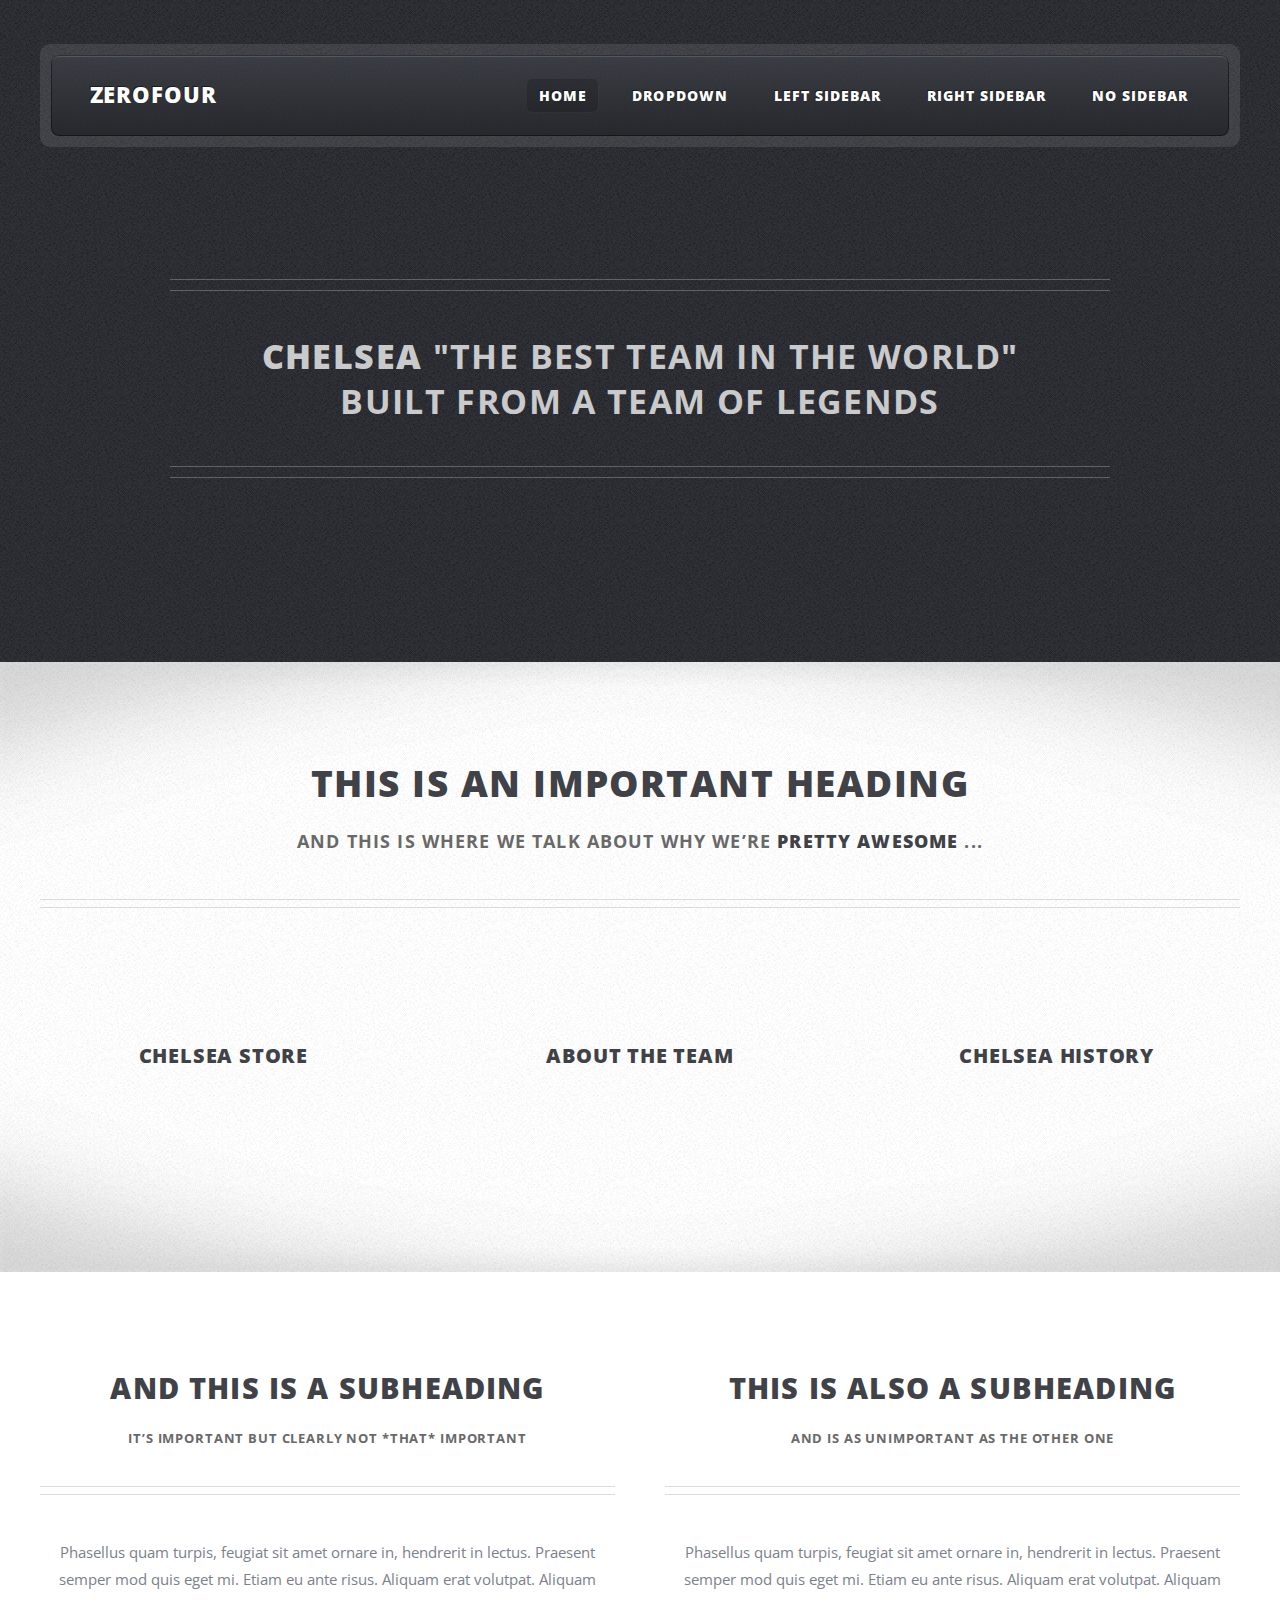
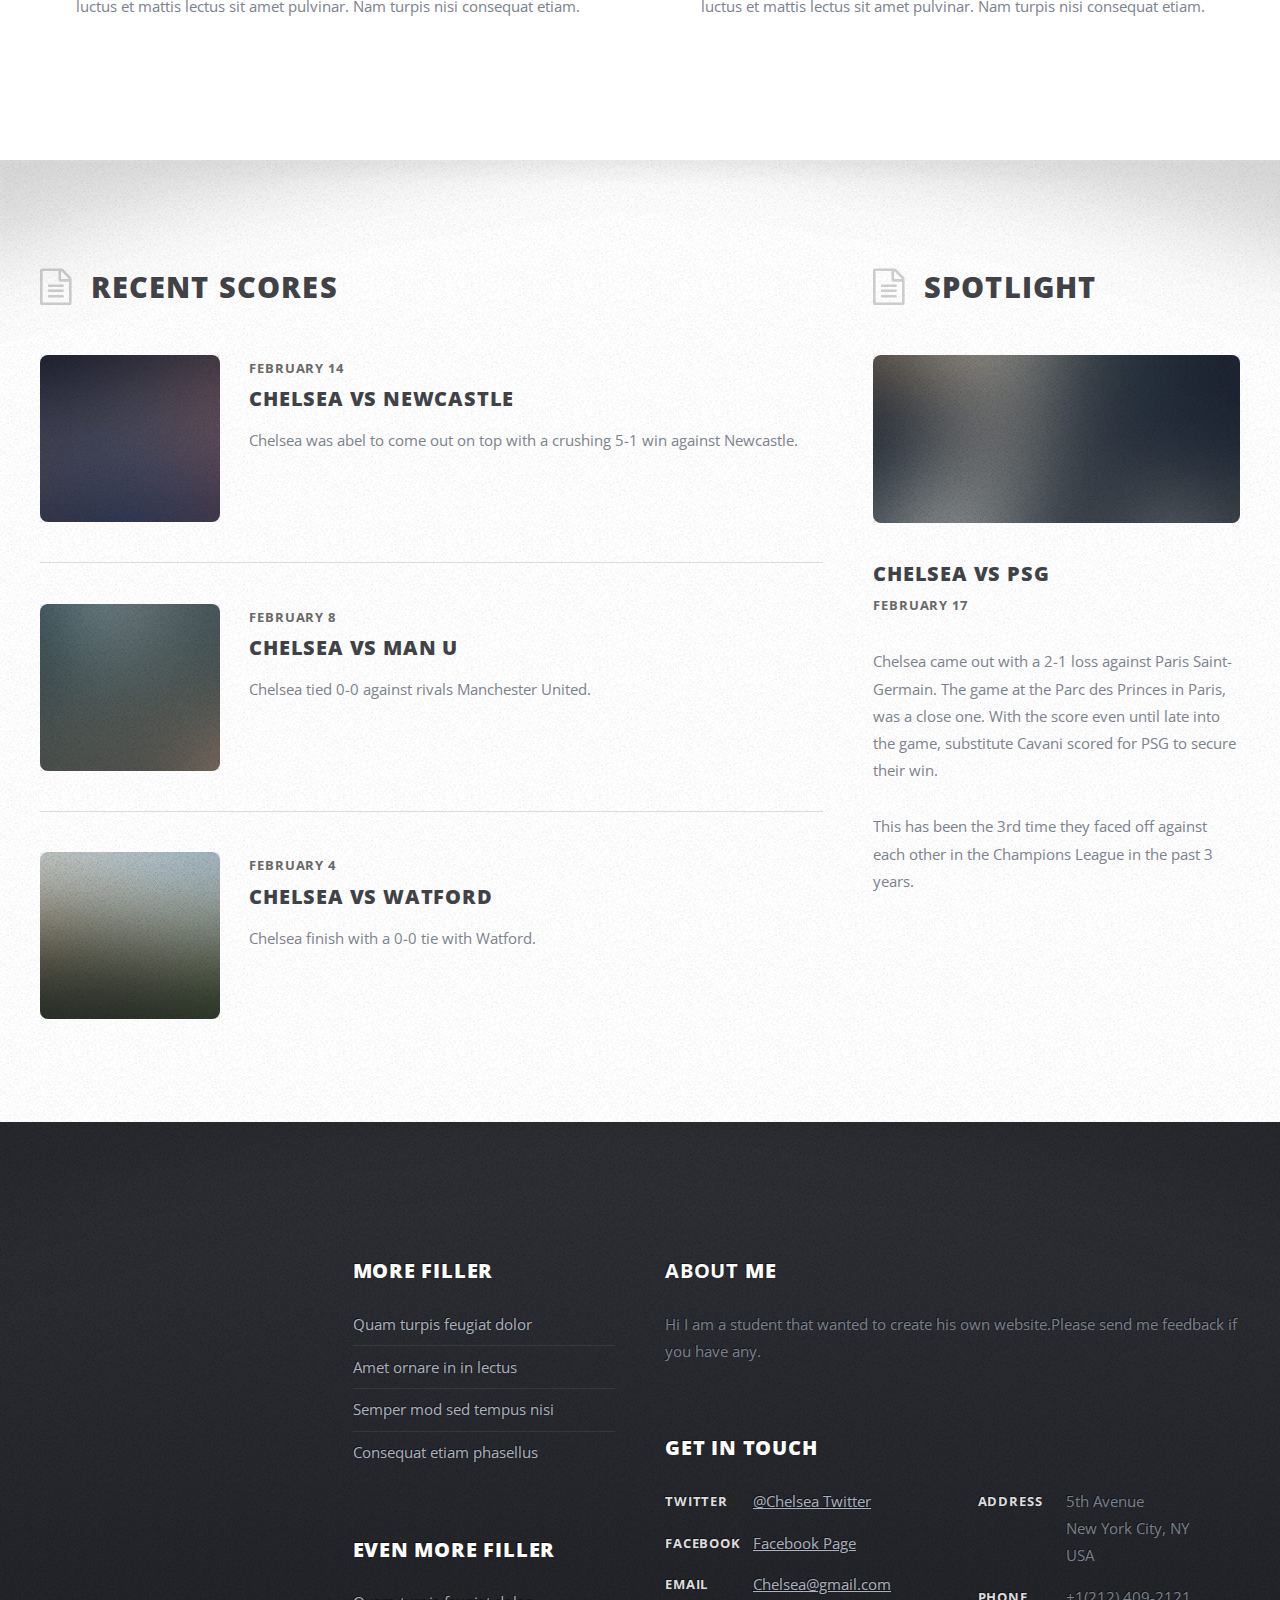
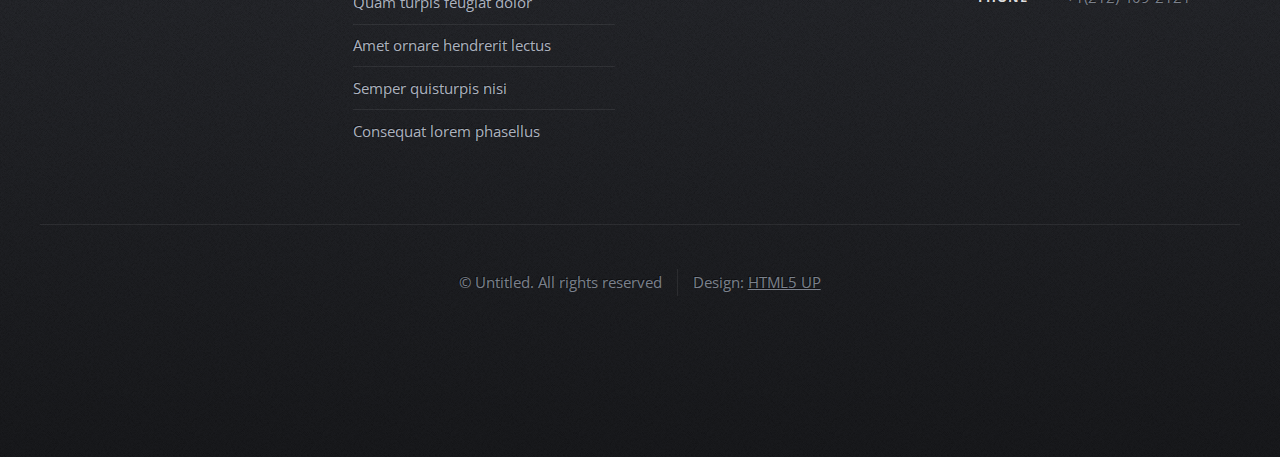
==== index.html @ fbeafd04 "Text changes" ====
<!DOCTYPE HTML>
<!--
	ZeroFour by HTML5 UP
	html5up.net | @n33co
	Free for personal and commercial use under the CCA 3.0 license (html5up.net/license)
-->
<html>
	<head>
		<title>Chelsea Website</title>
		<meta charset="utf-8" />
		<meta name="viewport" content="width=device-width, initial-scale=1" />
		<!--[if lte IE 8]><script src="assets/js/ie/html5shiv.js"></script><![endif]-->
		<link rel="stylesheet" href="assets/css/main.css" />
		<!--[if lte IE 8]><link rel="stylesheet" href="assets/css/ie8.css" /><![endif]-->
		<!--[if lte IE 9]><link rel="stylesheet" href="assets/css/ie9.css" /><![endif]-->
	</head>
	<body class="homepage">
		<div id="page-wrapper">

			<!-- Header -->
				<div id="header-wrapper">
					<div class="container">

						<!-- Header -->
							<header id="header">
								<div class="inner">

									<!-- Logo -->
										<h1><a href="index.html" id="logo">ZeroFour</a></h1>

									<!-- Nav -->
										<nav id="nav">
											<ul>
												<li class="current_page_item"><a href="index.html">Home</a></li>
												<li>
													<a href="#">Dropdown</a>
													<ul>
														<li><a href="#">Lorem ipsum dolor</a></li>
														<li><a href="#">Magna phasellus</a></li>
														<li>
															<a href="#">Phasellus consequat</a>
															<ul>
																<li><a href="#">Lorem ipsum dolor</a></li>
																<li><a href="#">Phasellus consequat</a></li>
																<li><a href="#">Magna phasellus</a></li>
																<li><a href="#">Etiam dolore nisl</a></li>
															</ul>
														</li>
														<li><a href="#">Veroeros feugiat</a></li>
													</ul>
												</li>
												<li><a href="left-sidebar.html">Left Sidebar</a></li>
												<li><a href="right-sidebar.html">Right Sidebar</a></li>
												<li><a href="no-sidebar.html">No Sidebar</a></li>
											</ul>
										</nav>

								</div>
							</header>

						<!-- Banner -->
							<div id="banner">
								<h2><strong>Chelsea</strong> "The best team in the world"
								<br />
								Built from a team of legends <a href="http://html5up.net"></a></h2>
								<p></p>
							</div>

					</div>
				</div>

			<!-- Main Wrapper -->
				<div id="main-wrapper">
					<div class="wrapper style1">
						<div class="inner">

							<!-- Feature 1 -->
								<section class="container box feature1">
									<div class="row">
										<div class="12u">
											<header class="first major">
												<h2>This is an important heading</h2>
												<p>And this is where we talk about why we’re <strong>pretty awesome</strong> ...</p>
											</header>
										</div>
									</div>
									<div class="row">
										<div class="4u 12u(mobile)">
											<section>
												<a href="#" class="image featured"><img src="http://www.chelseafc.com/content/cfc/en/homepage/news/boilerplate-config/latest-news/2015/07/new-2015-16-home-kit.img.png" alt="" /></a>
												
													<h3>CHELSEA STORE</h3>
													<p></p>
												</header>
											</section>
										</div>
										<div class="4u 12u(mobile)">
											<section>
												<a href="#" class="image featured"><img src="http://media4.fcbarcelona.com/media/asset_publics/resources/000/170/965/size_640x360/chelsea_chelsea.v1436000647.jpg" alt="" /></a>
												
													<h3>ABOUT THE TEAM</h3>
													
												</header>
											</section>
										</div>
										<div class="4u 12u(mobile)">
											<section>
												<a href="#" class="image featured"><img src="http://i2.cdn.turner.com/cnnnext/dam/assets/111027051252-chelsea-stamford-bridge-oct27-story-top.jpg" alt="" /></a>
												
													<h3>CHELSEA HISTORY</h3>
													
												</header>
											</section>
										</div>
									</div>
									<div class="row">
										<div class="12u">
											<p></p>
										</div>
									</div>
								</section>

						</div>
					</div>
					<div class="wrapper style2">
						<div class="inner">

							<!-- Feature 2 -->
								<section class="container box feature2">
									<div class="row">
										<div class="6u 12u(mobile)">
											<section>
												<header class="major">
													<h2>And this is a subheading</h2>
													<p>It’s important but clearly not *that* important</p>
												</header>
												<p>Phasellus quam turpis, feugiat sit amet ornare in, hendrerit in lectus.
												Praesent semper mod quis eget mi. Etiam eu ante risus. Aliquam erat volutpat.
												Aliquam luctus et mattis lectus sit amet pulvinar. Nam turpis nisi
												consequat etiam.</p>
												<footer>
													
												</footer>
											</section>
										</div>
										<div class="6u 12u(mobile)">
											<section>
												<header class="major">
													<h2>This is also a subheading</h2>
													<p>And is as unimportant as the other one</p>
												</header>
												<p>Phasellus quam turpis, feugiat sit amet ornare in, hendrerit in lectus.
												Praesent semper mod quis eget mi. Etiam eu ante risus. Aliquam erat volutpat.
												Aliquam luctus et mattis lectus sit amet pulvinar. Nam turpis nisi
												consequat etiam.</p>
												<footer>
													
												</footer>
											</section>
										</div>
									</div>
								</section>

							</div>
					</div>
					<div class="wrapper style3">
						<div class="inner">
							<div class="container">
								<div class="row">
									<div class="8u 12u(mobile)">

										<!-- Article list -->
											<section class="box article-list">
												<h2 class="icon fa-file-text-o">Recent Scores</h2>

												<!-- Excerpt -->
													<article class="box excerpt">
														<a href="#" class="image left"><img src="images/pic04.jpg" alt="" /></a>
														<div>
															<header>
																<span class="date">February 14</span>
																<h3><a href="#">Chelsea vs Newcastle</a></h3>
															</header>
															<p>Chelsea was abel to come out on top with a crushing 5-1 win against Newcastle.</p>
														</div>
													</article>

												<!-- Excerpt -->
													<article class="box excerpt">
														<a href="#" class="image left"><img src="images/pic05.jpg" alt="" /></a>
														<div>
															<header>
																<span class="date">February 8</span>
																<h3><a href="#">Chelsea vs Man U</a></h3>
															</header>
															<p>Chelsea tied 0-0 against rivals Manchester United.</p>
														</div>
													</article>

												<!-- Excerpt -->
													<article class="box excerpt">
														<a href="#" class="image left"><img src="images/pic06.jpg" alt="" /></a>
														<div>
															<header>
																<span class="date">February 4</span>
																<h3><a href="#">Chelsea vs Watford</a></h3>
															</header>
															<p>Chelsea finish with a 0-0 tie with Watford.</p>
														</div>
													</article>

											</section>
									</div>
									<div class="4u 12u(mobile)">

										<!-- Spotlight -->
											<section class="box spotlight">
												<h2 class="icon fa-file-text-o">Spotlight</h2>
												<article>
													<a href="#" class="image featured"><img src="images/pic07.jpg" alt=""></a>
													<header>
														<h3><a href="#">Chelsea vs PSG</a></h3>
														<p>February 17</p>
													</header>
													<p>Chelsea came out with a 2-1 loss against Paris Saint-Germain. The game at the Parc des Princes in Paris, was a close one. With the score even until late into the game, substitute Cavani scored for PSG to secure their win.</p>
													<p>This has been the 3rd time they faced off against each other in the Champions League in the past 3 years.</p>
													<footer>
												
													</footer>
												</article>
											</section>

									</div>
								</div>
							</div>
						</div>
					</div>
				</div>

			<!-- Footer Wrapper -->
				<div id="footer-wrapper">
					<footer id="footer" class="container">
						<div class="row">
							<div class="3u 12u(mobile)">

								<!-- Links -->
									

							</div>
							<div class="3u 12u(mobile)">

								<!-- Links -->
									<section>
										<h2>More Filler</h2>
										<ul class="divided">
											<li><a href="#">Quam turpis feugiat dolor</a></li>
											<li><a href="#">Amet ornare in in lectus</a></li>
											<li><a href="#">Semper mod sed tempus nisi</a></li>
											<li><a href="#">Consequat etiam phasellus</a></li>
										</ul>
									</section>

								<!-- Links -->
									<section>
										<h2>Even More Filler</h2>
										<ul class="divided">
											<li><a href="#">Quam turpis feugiat dolor</a></li>
											<li><a href="#">Amet ornare hendrerit lectus</a></li>
											<li><a href="#">Semper quisturpis nisi</a></li>
											<li><a href="#">Consequat lorem phasellus</a></li>
										</ul>
									</section>

							</div>
							<div class="6u 12u(mobile)">

								<!-- About -->
									<section>
										<h2><strong>About</strong> Me</h2>
										<p>Hi I am a student that wanted to create his own website.Please send me feedback if you have any.
										</p>
									</section>

								<!-- Contact -->
									<section>
										<h2>Get in touch</h2>
										<div>
											<div class="row">
												<div class="6u 12u(mobile)">
													<dl class="contact">
														<dt>Twitter</dt>
														<dd><a href="https://twitter.com/ChelseaFC?ref_src=twsrc%5Egoogle%7Ctwcamp%5Eserp%7Ctwgr%5Eauthor">@Chelsea Twitter</a></dd>
														<dt>Facebook</dt>
														<dd><a href="https://www.facebook.com/ChelseaFC">Facebook Page</a></dd>
														<dt>Email</dt>
														<dd><a>Chelsea@gmail.com</a></dd>
													</dl>
												</div>
												<div class="6u 12u(mobile)">
													<dl class="contact">
														<dt>Address</dt>
														<dd>
															5th Avenue <br />
															New York City, NY<br />
															USA
														</dd>
														<dt>Phone</dt>
														<dd>+1(212) 409-2121</dd>
													</dl>
												</div>
											</div>
										</div>
									</section>

							</div>
						</div>
						<div class="row">
							<div class="12u">
								<div id="copyright">
									<ul class="menu">
										<li>&copy; Untitled. All rights reserved</li><li>Design: <a href="http://html5up.net">HTML5 UP</a></li>
									</ul>
								</div>
							</div>
						</div>
					</footer>
				</div>

		</div>

		<!-- Scripts -->

			<script src="assets/js/jquery.min.js"></script>
			<script src="assets/js/jquery.dropotron.min.js"></script>
			<script src="assets/js/skel.min.js"></script>
			<script src="assets/js/skel-viewport.min.js"></script>
			<script src="assets/js/util.js"></script>
			<!--[if lte IE 8]><script src="assets/js/ie/respond.min.js"></script><![endif]-->
			<script src="assets/js/main.js"></script>

	</body>
</html>
---- assets/css/main.css ----
@import url("http://fonts.googleapis.com/css?family=Open+Sans:400,400italic,700,800");
@import url("font-awesome.min.css");

/*
	ZeroFour by HTML5 UP
	html5up.net | @n33co
	Free for personal and commercial use under the CCA 3.0 license (html5up.net/license)
*/

/* Reset */

	html, body, div, span, applet, object, iframe, h1, h2, h3, h4, h5, h6, p, blockquote, pre, a, abbr, acronym, address, big, cite, code, del, dfn, em, img, ins, kbd, q, s, samp, small, strike, strong, sub, sup, tt, var, b, u, i, center, dl, dt, dd, ol, ul, li, fieldset, form, label, legend, table, caption, tbody, tfoot, thead, tr, th, td, article, aside, canvas, details, embed, figure, figcaption, footer, header, hgroup, menu, nav, output, ruby, section, summary, time, mark, audio, video {
		margin: 0;
		padding: 0;
		border: 0;
		font-size: 100%;
		font: inherit;
		vertical-align: baseline;
	}

	article, aside, details, figcaption, figure, footer, header, hgroup, menu, nav, section {
		display: block;
	}

	body {
		line-height: 1;
	}

	ol, ul {
		list-style: none;
	}

	blockquote, q {
		quotes: none;
	}

	blockquote:before, blockquote:after, q:before, q:after {
		content: '';
		content: none;
	}

	table {
		border-collapse: collapse;
		border-spacing: 0;
	}

	body {
		-webkit-text-size-adjust: none;
	}

/* Box Model */

	*, *:before, *:after {
		-moz-box-sizing: border-box;
		-webkit-box-sizing: border-box;
		box-sizing: border-box;
	}

/* Containers */

	.container {
		margin-left: auto;
		margin-right: auto;
	}

	.container.\31 25\25 {
		width: 100%;
		max-width: 1200px;
		min-width: 960px;
	}

	.container.\37 5\25 {
		width: 720px;
	}

	.container.\35 0\25 {
		width: 480px;
	}

	.container.\32 5\25 {
		width: 240px;
	}

	.container {
		width: 960px;
	}

	@media screen and (min-width: 737px) {

		.container.\31 25\25 {
			width: 100%;
			max-width: 1500px;
			min-width: 1200px;
		}

		.container.\37 5\25 {
			width: 900px;
		}

		.container.\35 0\25 {
			width: 600px;
		}

		.container.\32 5\25 {
			width: 300px;
		}

		.container {
			width: 1200px;
		}

	}

	@media screen and (min-width: 737px) and (max-width: 1200px) {

		.container.\31 25\25 {
			width: 100%;
			max-width: 1250px;
			min-width: 1000px;
		}

		.container.\37 5\25 {
			width: 750px;
		}

		.container.\35 0\25 {
			width: 500px;
		}

		.container.\32 5\25 {
			width: 250px;
		}

		.container {
			width: 1000px;
		}

	}

	@media screen and (max-width: 736px) {

		.container.\31 25\25 {
			width: 100%;
			max-width: 125%;
			min-width: 100%;
		}

		.container.\37 5\25 {
			width: 75%;
		}

		.container.\35 0\25 {
			width: 50%;
		}

		.container.\32 5\25 {
			width: 25%;
		}

		.container {
			width: 100% !important;
		}

	}

/* Grid */

	.row {
		border-bottom: solid 1px transparent;
		-moz-box-sizing: border-box;
		-webkit-box-sizing: border-box;
		box-sizing: border-box;
	}

	.row > * {
		float: left;
		-moz-box-sizing: border-box;
		-webkit-box-sizing: border-box;
		box-sizing: border-box;
	}

	.row:after, .row:before {
		content: '';
		display: block;
		clear: both;
		height: 0;
	}

	.row.uniform > * > :first-child {
		margin-top: 0;
	}

	.row.uniform > * > :last-child {
		margin-bottom: 0;
	}

	.row.\30 \25 > * {
		padding: 0 0 0 0px;
	}

	.row.\30 \25 {
		margin: 0 0 -1px 0px;
	}

	.row.uniform.\30 \25 > * {
		padding: 0px 0 0 0px;
	}

	.row.uniform.\30 \25 {
		margin: 0px 0 -1px 0px;
	}

	.row > * {
		padding: 0 0 0 40px;
	}

	.row {
		margin: 0 0 -1px -40px;
	}

	.row.uniform > * {
		padding: 40px 0 0 40px;
	}

	.row.uniform {
		margin: -40px 0 -1px -40px;
	}

	.row.\32 00\25 > * {
		padding: 0 0 0 80px;
	}

	.row.\32 00\25 {
		margin: 0 0 -1px -80px;
	}

	.row.uniform.\32 00\25 > * {
		padding: 80px 0 0 80px;
	}

	.row.uniform.\32 00\25 {
		margin: -80px 0 -1px -80px;
	}

	.row.\31 50\25 > * {
		padding: 0 0 0 60px;
	}

	.row.\31 50\25 {
		margin: 0 0 -1px -60px;
	}

	.row.uniform.\31 50\25 > * {
		padding: 60px 0 0 60px;
	}

	.row.uniform.\31 50\25 {
		margin: -60px 0 -1px -60px;
	}

	.row.\35 0\25 > * {
		padding: 0 0 0 20px;
	}

	.row.\35 0\25 {
		margin: 0 0 -1px -20px;
	}

	.row.uniform.\35 0\25 > * {
		padding: 20px 0 0 20px;
	}

	.row.uniform.\35 0\25 {
		margin: -20px 0 -1px -20px;
	}

	.row.\32 5\25 > * {
		padding: 0 0 0 10px;
	}

	.row.\32 5\25 {
		margin: 0 0 -1px -10px;
	}

	.row.uniform.\32 5\25 > * {
		padding: 10px 0 0 10px;
	}

	.row.uniform.\32 5\25 {
		margin: -10px 0 -1px -10px;
	}

	.\31 2u, .\31 2u\24 {
		width: 100%;
		clear: none;
		margin-left: 0;
	}

	.\31 1u, .\31 1u\24 {
		width: 91.6666666667%;
		clear: none;
		margin-left: 0;
	}

	.\31 0u, .\31 0u\24 {
		width: 83.3333333333%;
		clear: none;
		margin-left: 0;
	}

	.\39 u, .\39 u\24 {
		width: 75%;
		clear: none;
		margin-left: 0;
	}

	.\38 u, .\38 u\24 {
		width: 66.6666666667%;
		clear: none;
		margin-left: 0;
	}

	.\37 u, .\37 u\24 {
		width: 58.3333333333%;
		clear: none;
		margin-left: 0;
	}

	.\36 u, .\36 u\24 {
		width: 50%;
		clear: none;
		margin-left: 0;
	}

	.\35 u, .\35 u\24 {
		width: 41.6666666667%;
		clear: none;
		margin-left: 0;
	}

	.\34 u, .\34 u\24 {
		width: 33.3333333333%;
		clear: none;
		margin-left: 0;
	}

	.\33 u, .\33 u\24 {
		width: 25%;
		clear: none;
		margin-left: 0;
	}

	.\32 u, .\32 u\24 {
		width: 16.6666666667%;
		clear: none;
		margin-left: 0;
	}

	.\31 u, .\31 u\24 {
		width: 8.3333333333%;
		clear: none;
		margin-left: 0;
	}

	.\31 2u\24 + *,
	.\31 1u\24 + *,
	.\31 0u\24 + *,
	.\39 u\24 + *,
	.\38 u\24 + *,
	.\37 u\24 + *,
	.\36 u\24 + *,
	.\35 u\24 + *,
	.\34 u\24 + *,
	.\33 u\24 + *,
	.\32 u\24 + *,
	.\31 u\24 + * {
		clear: left;
	}

	.\-11u {
		margin-left: 91.66667%;
	}

	.\-10u {
		margin-left: 83.33333%;
	}

	.\-9u {
		margin-left: 75%;
	}

	.\-8u {
		margin-left: 66.66667%;
	}

	.\-7u {
		margin-left: 58.33333%;
	}

	.\-6u {
		margin-left: 50%;
	}

	.\-5u {
		margin-left: 41.66667%;
	}

	.\-4u {
		margin-left: 33.33333%;
	}

	.\-3u {
		margin-left: 25%;
	}

	.\-2u {
		margin-left: 16.66667%;
	}

	.\-1u {
		margin-left: 8.33333%;
	}

	@media screen and (min-width: 737px) {

		.row > * {
			padding: 50px 0 0 50px;
		}

		.row {
			margin: -50px 0 -1px -50px;
		}

		.row.uniform > * {
			padding: 50px 0 0 50px;
		}

		.row.uniform {
			margin: -50px 0 -1px -50px;
		}

		.row.\32 00\25 > * {
			padding: 100px 0 0 100px;
		}

		.row.\32 00\25 {
			margin: -100px 0 -1px -100px;
		}

		.row.uniform.\32 00\25 > * {
			padding: 100px 0 0 100px;
		}

		.row.uniform.\32 00\25 {
			margin: -100px 0 -1px -100px;
		}

		.row.\31 50\25 > * {
			padding: 75px 0 0 75px;
		}

		.row.\31 50\25 {
			margin: -75px 0 -1px -75px;
		}

		.row.uniform.\31 50\25 > * {
			padding: 75px 0 0 75px;
		}

		.row.uniform.\31 50\25 {
			margin: -75px 0 -1px -75px;
		}

		.row.\35 0\25 > * {
			padding: 25px 0 0 25px;
		}

		.row.\35 0\25 {
			margin: -25px 0 -1px -25px;
		}

		.row.uniform.\35 0\25 > * {
			padding: 25px 0 0 25px;
		}

		.row.uniform.\35 0\25 {
			margin: -25px 0 -1px -25px;
		}

		.row.\32 5\25 > * {
			padding: 12.5px 0 0 12.5px;
		}

		.row.\32 5\25 {
			margin: -12.5px 0 -1px -12.5px;
		}

		.row.uniform.\32 5\25 > * {
			padding: 12.5px 0 0 12.5px;
		}

		.row.uniform.\32 5\25 {
			margin: -12.5px 0 -1px -12.5px;
		}

		.\31 2u\28desktop\29, .\31 2u\24\28desktop\29 {
			width: 100%;
			clear: none;
			margin-left: 0;
		}

		.\31 1u\28desktop\29, .\31 1u\24\28desktop\29 {
			width: 91.6666666667%;
			clear: none;
			margin-left: 0;
		}

		.\31 0u\28desktop\29, .\31 0u\24\28desktop\29 {
			width: 83.3333333333%;
			clear: none;
			margin-left: 0;
		}

		.\39 u\28desktop\29, .\39 u\24\28desktop\29 {
			width: 75%;
			clear: none;
			margin-left: 0;
		}

		.\38 u\28desktop\29, .\38 u\24\28desktop\29 {
			width: 66.6666666667%;
			clear: none;
			margin-left: 0;
		}

		.\37 u\28desktop\29, .\37 u\24\28desktop\29 {
			width: 58.3333333333%;
			clear: none;
			margin-left: 0;
		}

		.\36 u\28desktop\29, .\36 u\24\28desktop\29 {
			width: 50%;
			clear: none;
			margin-left: 0;
		}

		.\35 u\28desktop\29, .\35 u\24\28desktop\29 {
			width: 41.6666666667%;
			clear: none;
			margin-left: 0;
		}

		.\34 u\28desktop\29, .\34 u\24\28desktop\29 {
			width: 33.3333333333%;
			clear: none;
			margin-left: 0;
		}

		.\33 u\28desktop\29, .\33 u\24\28desktop\29 {
			width: 25%;
			clear: none;
			margin-left: 0;
		}

		.\32 u\28desktop\29, .\32 u\24\28desktop\29 {
			width: 16.6666666667%;
			clear: none;
			margin-left: 0;
		}

		.\31 u\28desktop\29, .\31 u\24\28desktop\29 {
			width: 8.3333333333%;
			clear: none;
			margin-left: 0;
		}

		.\31 2u\24\28desktop\29 + *,
		.\31 1u\24\28desktop\29 + *,
		.\31 0u\24\28desktop\29 + *,
		.\39 u\24\28desktop\29 + *,
		.\38 u\24\28desktop\29 + *,
		.\37 u\24\28desktop\29 + *,
		.\36 u\24\28desktop\29 + *,
		.\35 u\24\28desktop\29 + *,
		.\34 u\24\28desktop\29 + *,
		.\33 u\24\28desktop\29 + *,
		.\32 u\24\28desktop\29 + *,
		.\31 u\24\28desktop\29 + * {
			clear: left;
		}

		.\-11u\28desktop\29 {
			margin-left: 91.66667%;
		}

		.\-10u\28desktop\29 {
			margin-left: 83.33333%;
		}

		.\-9u\28desktop\29 {
			margin-left: 75%;
		}

		.\-8u\28desktop\29 {
			margin-left: 66.66667%;
		}

		.\-7u\28desktop\29 {
			margin-left: 58.33333%;
		}

		.\-6u\28desktop\29 {
			margin-left: 50%;
		}

		.\-5u\28desktop\29 {
			margin-left: 41.66667%;
		}

		.\-4u\28desktop\29 {
			margin-left: 33.33333%;
		}

		.\-3u\28desktop\29 {
			margin-left: 25%;
		}

		.\-2u\28desktop\29 {
			margin-left: 16.66667%;
		}

		.\-1u\28desktop\29 {
			margin-left: 8.33333%;
		}

	}

	@media screen and (min-width: 737px) and (max-width: 1200px) {

		.row > * {
			padding: 35px 0 0 35px;
		}

		.row {
			margin: -35px 0 -1px -35px;
		}

		.row.uniform > * {
			padding: 35px 0 0 35px;
		}

		.row.uniform {
			margin: -35px 0 -1px -35px;
		}

		.row.\32 00\25 > * {
			padding: 70px 0 0 70px;
		}

		.row.\32 00\25 {
			margin: -70px 0 -1px -70px;
		}

		.row.uniform.\32 00\25 > * {
			padding: 70px 0 0 70px;
		}

		.row.uniform.\32 00\25 {
			margin: -70px 0 -1px -70px;
		}

		.row.\31 50\25 > * {
			padding: 52.5px 0 0 52.5px;
		}

		.row.\31 50\25 {
			margin: -52.5px 0 -1px -52.5px;
		}

		.row.uniform.\31 50\25 > * {
			padding: 52.5px 0 0 52.5px;
		}

		.row.uniform.\31 50\25 {
			margin: -52.5px 0 -1px -52.5px;
		}

		.row.\35 0\25 > * {
			padding: 17.5px 0 0 17.5px;
		}

		.row.\35 0\25 {
			margin: -17.5px 0 -1px -17.5px;
		}

		.row.uniform.\35 0\25 > * {
			padding: 17.5px 0 0 17.5px;
		}

		.row.uniform.\35 0\25 {
			margin: -17.5px 0 -1px -17.5px;
		}

		.row.\32 5\25 > * {
			padding: 8.75px 0 0 8.75px;
		}

		.row.\32 5\25 {
			margin: -8.75px 0 -1px -8.75px;
		}

		.row.uniform.\32 5\25 > * {
			padding: 8.75px 0 0 8.75px;
		}

		.row.uniform.\32 5\25 {
			margin: -8.75px 0 -1px -8.75px;
		}

		.\31 2u\28tablet\29, .\31 2u\24\28tablet\29 {
			width: 100%;
			clear: none;
			margin-left: 0;
		}

		.\31 1u\28tablet\29, .\31 1u\24\28tablet\29 {
			width: 91.6666666667%;
			clear: none;
			margin-left: 0;
		}

		.\31 0u\28tablet\29, .\31 0u\24\28tablet\29 {
			width: 83.3333333333%;
			clear: none;
			margin-left: 0;
		}

		.\39 u\28tablet\29, .\39 u\24\28tablet\29 {
			width: 75%;
			clear: none;
			margin-left: 0;
		}

		.\38 u\28tablet\29, .\38 u\24\28tablet\29 {
			width: 66.6666666667%;
			clear: none;
			margin-left: 0;
		}

		.\37 u\28tablet\29, .\37 u\24\28tablet\29 {
			width: 58.3333333333%;
			clear: none;
			margin-left: 0;
		}

		.\36 u\28tablet\29, .\36 u\24\28tablet\29 {
			width: 50%;
			clear: none;
			margin-left: 0;
		}

		.\35 u\28tablet\29, .\35 u\24\28tablet\29 {
			width: 41.6666666667%;
			clear: none;
			margin-left: 0;
		}

		.\34 u\28tablet\29, .\34 u\24\28tablet\29 {
			width: 33.3333333333%;
			clear: none;
			margin-left: 0;
		}

		.\33 u\28tablet\29, .\33 u\24\28tablet\29 {
			width: 25%;
			clear: none;
			margin-left: 0;
		}

		.\32 u\28tablet\29, .\32 u\24\28tablet\29 {
			width: 16.6666666667%;
			clear: none;
			margin-left: 0;
		}

		.\31 u\28tablet\29, .\31 u\24\28tablet\29 {
			width: 8.3333333333%;
			clear: none;
			margin-left: 0;
		}

		.\31 2u\24\28tablet\29 + *,
		.\31 1u\24\28tablet\29 + *,
		.\31 0u\24\28tablet\29 + *,
		.\39 u\24\28tablet\29 + *,
		.\38 u\24\28tablet\29 + *,
		.\37 u\24\28tablet\29 + *,
		.\36 u\24\28tablet\29 + *,
		.\35 u\24\28tablet\29 + *,
		.\34 u\24\28tablet\29 + *,
		.\33 u\24\28tablet\29 + *,
		.\32 u\24\28tablet\29 + *,
		.\31 u\24\28tablet\29 + * {
			clear: left;
		}

		.\-11u\28tablet\29 {
			margin-left: 91.66667%;
		}

		.\-10u\28tablet\29 {
			margin-left: 83.33333%;
		}

		.\-9u\28tablet\29 {
			margin-left: 75%;
		}

		.\-8u\28tablet\29 {
			margin-left: 66.66667%;
		}

		.\-7u\28tablet\29 {
			margin-left: 58.33333%;
		}

		.\-6u\28tablet\29 {
			margin-left: 50%;
		}

		.\-5u\28tablet\29 {
			margin-left: 41.66667%;
		}

		.\-4u\28tablet\29 {
			margin-left: 33.33333%;
		}

		.\-3u\28tablet\29 {
			margin-left: 25%;
		}

		.\-2u\28tablet\29 {
			margin-left: 16.66667%;
		}

		.\-1u\28tablet\29 {
			margin-left: 8.33333%;
		}

	}

	@media screen and (max-width: 736px) {

		.row > * {
			padding: 10px 0 0 10px;
		}

		.row {
			margin: -10px 0 -1px -10px;
		}

		.row.uniform > * {
			padding: 10px 0 0 10px;
		}

		.row.uniform {
			margin: -10px 0 -1px -10px;
		}

		.row.\32 00\25 > * {
			padding: 20px 0 0 20px;
		}

		.row.\32 00\25 {
			margin: -20px 0 -1px -20px;
		}

		.row.uniform.\32 00\25 > * {
			padding: 20px 0 0 20px;
		}

		.row.uniform.\32 00\25 {
			margin: -20px 0 -1px -20px;
		}

		.row.\31 50\25 > * {
			padding: 15px 0 0 15px;
		}

		.row.\31 50\25 {
			margin: -15px 0 -1px -15px;
		}

		.row.uniform.\31 50\25 > * {
			padding: 15px 0 0 15px;
		}

		.row.uniform.\31 50\25 {
			margin: -15px 0 -1px -15px;
		}

		.row.\35 0\25 > * {
			padding: 5px 0 0 5px;
		}

		.row.\35 0\25 {
			margin: -5px 0 -1px -5px;
		}

		.row.uniform.\35 0\25 > * {
			padding: 5px 0 0 5px;
		}

		.row.uniform.\35 0\25 {
			margin: -5px 0 -1px -5px;
		}

		.row.\32 5\25 > * {
			padding: 2.5px 0 0 2.5px;
		}

		.row.\32 5\25 {
			margin: -2.5px 0 -1px -2.5px;
		}

		.row.uniform.\32 5\25 > * {
			padding: 2.5px 0 0 2.5px;
		}

		.row.uniform.\32 5\25 {
			margin: -2.5px 0 -1px -2.5px;
		}

		.\31 2u\28mobile\29, .\31 2u\24\28mobile\29 {
			width: 100%;
			clear: none;
			margin-left: 0;
		}

		.\31 1u\28mobile\29, .\31 1u\24\28mobile\29 {
			width: 91.6666666667%;
			clear: none;
			margin-left: 0;
		}

		.\31 0u\28mobile\29, .\31 0u\24\28mobile\29 {
			width: 83.3333333333%;
			clear: none;
			margin-left: 0;
		}

		.\39 u\28mobile\29, .\39 u\24\28mobile\29 {
			width: 75%;
			clear: none;
			margin-left: 0;
		}

		.\38 u\28mobile\29, .\38 u\24\28mobile\29 {
			width: 66.6666666667%;
			clear: none;
			margin-left: 0;
		}

		.\37 u\28mobile\29, .\37 u\24\28mobile\29 {
			width: 58.3333333333%;
			clear: none;
			margin-left: 0;
		}

		.\36 u\28mobile\29, .\36 u\24\28mobile\29 {
			width: 50%;
			clear: none;
			margin-left: 0;
		}

		.\35 u\28mobile\29, .\35 u\24\28mobile\29 {
			width: 41.6666666667%;
			clear: none;
			margin-left: 0;
		}

		.\34 u\28mobile\29, .\34 u\24\28mobile\29 {
			width: 33.3333333333%;
			clear: none;
			margin-left: 0;
		}

		.\33 u\28mobile\29, .\33 u\24\28mobile\29 {
			width: 25%;
			clear: none;
			margin-left: 0;
		}

		.\32 u\28mobile\29, .\32 u\24\28mobile\29 {
			width: 16.6666666667%;
			clear: none;
			margin-left: 0;
		}

		.\31 u\28mobile\29, .\31 u\24\28mobile\29 {
			width: 8.3333333333%;
			clear: none;
			margin-left: 0;
		}

		.\31 2u\24\28mobile\29 + *,
		.\31 1u\24\28mobile\29 + *,
		.\31 0u\24\28mobile\29 + *,
		.\39 u\24\28mobile\29 + *,
		.\38 u\24\28mobile\29 + *,
		.\37 u\24\28mobile\29 + *,
		.\36 u\24\28mobile\29 + *,
		.\35 u\24\28mobile\29 + *,
		.\34 u\24\28mobile\29 + *,
		.\33 u\24\28mobile\29 + *,
		.\32 u\24\28mobile\29 + *,
		.\31 u\24\28mobile\29 + * {
			clear: left;
		}

		.\-11u\28mobile\29 {
			margin-left: 91.66667%;
		}

		.\-10u\28mobile\29 {
			margin-left: 83.33333%;
		}

		.\-9u\28mobile\29 {
			margin-left: 75%;
		}

		.\-8u\28mobile\29 {
			margin-left: 66.66667%;
		}

		.\-7u\28mobile\29 {
			margin-left: 58.33333%;
		}

		.\-6u\28mobile\29 {
			margin-left: 50%;
		}

		.\-5u\28mobile\29 {
			margin-left: 41.66667%;
		}

		.\-4u\28mobile\29 {
			margin-left: 33.33333%;
		}

		.\-3u\28mobile\29 {
			margin-left: 25%;
		}

		.\-2u\28mobile\29 {
			margin-left: 16.66667%;
		}

		.\-1u\28mobile\29 {
			margin-left: 8.33333%;
		}

	}

/* Basic */

	@-ms-viewport {
		width: device-width;
	}

	body {
		background: #303238 url("images/bg01.png");
		font-family: 'Open Sans', sans-serif;
		color: #7b818c;
		font-weight: 400;
	}

		body.is-loading * {
			-moz-transition: none !important;
			-webkit-transition: none !important;
			-ms-transition: none !important;
			transition: none !important;
			-moz-animation: none !important;
			-webkit-animation: none !important;
			-ms-animation: none !important;
			animation: none !important;
		}

	input, select, textarea {
		font-family: 'Open Sans', sans-serif;
		color: #7b818c;
		font-weight: 400;
	}

	a {
		color: inherit;
		text-decoration: underline;
	}

		a:hover {
			text-decoration: none;
		}

	h1, h2, h3, h4, h5, h6 {
		text-transform: uppercase;
		font-weight: 800;
		letter-spacing: 0.04em;
		color: #404248;
		margin: 0 0 1em 0;
	}

	h1 a, h2 a, h3 a, h4 a, h5 a, h6 a {
		color: inherit;
		text-decoration: none;
		outline: 0;
	}

	h2 {
		font-size: 2em;
		margin: 0 0 1.5em 0;
		line-height: 1em;
	}

		h2.icon {
			line-height: 48px;
		}

			h2.icon:before {
				position: relative;
				top: 0.05em;
				margin-right: 0.5em;
				opacity: 0.25;
			}

	h3 {
		font-size: 1.35em;
		margin-top: 2em;
	}

	b, strong {
		color: #404248;
		font-weight: 700;
	}

	i, em {
		font-style: italic;
	}

	br.clear {
		clear: both;
	}

	sub {
		position: relative;
		top: 0.5em;
		font-size: 0.8em;
	}

	sup {
		position: relative;
		top: -0.5em;
		font-size: 0.8em;
	}

	hr {
		border: 0;
		border-top: solid 1px #ddd;
	}

	blockquote {
		border-left: solid 0.5em #ddd;
		padding: 1em 0 1em 2em;
		font-style: italic;
	}

	p, ul, ol, dl, table {
		margin-bottom: 2em;
	}

	.date {
		display: block;
		text-transform: uppercase;
		font-weight: 700;
		letter-spacing: 0.065em;
		font-size: 0.9em;
		color: #696969;
		margin: 0 0 0.25em 0;
	}

/* Section/Article */

	section, article {
		margin-bottom: 5em;
	}

	section > :last-child,
	article > :last-child,
	section:last-child,
	article:last-child {
		margin-bottom: 0;
	}

	header {
		margin: 0 0 2em 0;
	}

		header h2, header h3 {
			margin: 0 0 0.25em 0;
		}

		header p {
			display: block;
			text-transform: uppercase;
			font-weight: 700;
			letter-spacing: 0.065em;
			font-size: 0.9em;
			color: #696969;
			margin: 0;
		}

			header p strong {
				color: #404248;
				font-weight: 800;
			}

	footer {
		margin: 2.5em 0 0 0;
	}

	header.major {
		border-bottom: solid 1px #dbdbdb;
		margin: 0 0 3em 0;
	}

		header.major:after {
			content: '';
			display: block;
			border-top: solid 1px #dbdbdb;
			height: 8px;
		}

		header.major h2, header.major h3 {
			margin: 0 0 1.2em 0;
		}

		header.major p {
			margin: 0 0 1.5em 0;
			position: relative;
			top: -1em;
		}

/* Forms */

	form label {
		display: block;
		text-transform: uppercase;
		font-weight: 800;
		letter-spacing: 0.04em;
		color: #404248;
		margin: 0 0 1em 0;
		font-size: 0.8em;
	}

	form input[type="text"],
	form input[type="email"],
	form input[type="password"],
	form select,
	form textarea {
		-webkit-appearance: none;
		display: block;
		width: 100%;
		border-radius: 8px;
		border: solid 1px #eee;
	}

	form input[type="text"]:focus,
	form input[type="email"]:focus,
	form input[type="password"]:focus,
	form select:focus,
	form textarea:focus {
		box-shadow: 0 0 2px 1px #4091bf;
	}

	form input[type="text"],
	form input[type="email"],
	form input[type="password"] {
		line-height: 3em;
		padding: 0 1em;
	}

	form select {
		line-height: 3em;
		padding: 0 1em;
	}

	form textarea {
		min-height: 9em;
		padding: 1em;
	}

	form .formerize-placeholder,
	form ::-webkit-input-placeholder,
	form :-moz-placeholder,
	form ::-moz-placeholder,
	form :-ms-input-placeholder {
		color: #555 !important;
	}

	form ::-moz-focus-inner {
		border: 0;
	}

/* Tables */

	table {
		width: 100%;
	}

		table.default {
			width: 100%;
		}

			table.default tr {
				border-top: solid 1px #eee;
			}

				table.default tr:first-child {
					border-top: 0;
				}

			table.default td {
				padding: 0.5em 1em 0.5em 1em;
			}

			table.default th {
				text-align: left;
				padding: 0.5em 1em 0.5em 1em;
				text-transform: uppercase;
				font-weight: 800;
				letter-spacing: 0.04em;
				margin: 0 0 1em 0;
				font-size: 0.8em;
			}

			table.default thead {
				background: #404248;
				color: #fff;
			}

/* Image */

	.image {
		position: relative;
		display: inline-block;
	}

		.image img {
			display: block;
			width: 100%;
			border-radius: 8px;
		}

		.image:before {
			content: '';
			display: block;
			position: absolute;
			left: 0;
			top: 0;
			background: url("images/bg01.png");
			width: 100%;
			height: 100%;
			opacity: 0.75;
		}

		.image.fit {
			display: block;
			width: 100%;
		}

		.image.featured {
			display: block;
			width: 100%;
			margin: 0 0 2.5em 0;
		}

		.image.left {
			float: left;
			margin: 0 2em 2em 0;
		}

		.image.centered {
			display: block;
			margin: 0 0 2.5em 0;
		}

			.image.centered img {
				margin: 0 auto;
				width: auto;
			}

/* Button */

	input[type="button"],
	input[type="submit"],
	input[type="reset"],
	button,
	.button {
		background-image: -moz-linear-gradient(top, rgba(0, 0, 0, 0), rgba(0, 0, 0, 0.2)), url("images/bg02.png");
		background-image: -webkit-linear-gradient(top, rgba(0, 0, 0, 0), rgba(0, 0, 0, 0.2)), url("images/bg02.png");
		background-image: -ms-linear-gradient(top, rgba(0, 0, 0, 0), rgba(0, 0, 0, 0.2)), url("images/bg02.png");
		background-image: linear-gradient(top, rgba(0, 0, 0, 0), rgba(0, 0, 0, 0.2)), url("images/bg02.png");
		-moz-transition: background-color 0.2s ease-in-out;
		-webkit-transition: background-color 0.2s ease-in-out;
		-ms-transition: background-color 0.2s ease-in-out;
		transition: background-color 0.2s ease-in-out;
		-webkit-appearance: none;
		position: relative;
		display: inline-block;
		background-color: #4091bf;
		border-radius: 8px;
		box-shadow: inset 0px 0px 0px 1px rgba(0, 0, 0, 0.35), inset 0px 2px 1px 0px rgba(255, 255, 255, 0.35);
		text-shadow: -1px -1px 0 rgba(0, 0, 0, 0.5);
		color: #fff !important;
		text-decoration: none;
		text-transform: uppercase;
		font-weight: 800;
		font-size: 0.95em;
		letter-spacing: 0.075em;
		padding: 1em 2em;
		outline: 0;
		border: 0;
		white-space: nowrap;
		cursor: pointer;
	}

		input[type="button"].icon:before,
		input[type="submit"].icon:before,
		input[type="reset"].icon:before,
		button.icon:before,
		.button.icon:before {
			opacity: 0.5;
			margin-right: 0.5em;
			position: relative;
			top: 0.05em;
		}

		input[type="button"]:hover,
		input[type="submit"]:hover,
		input[type="reset"]:hover,
		button:hover,
		.button:hover {
			background-color: #50a1cf;
		}

		input[type="button"]:active,
		input[type="submit"]:active,
		input[type="reset"]:active,
		button:active,
		.button:active {
			background-color: #3081af;
		}

		input[type="button"].medium,
		input[type="submit"].medium,
		input[type="reset"].medium,
		button.medium,
		.button.medium {
			font-size: 1.25em;
			padding: 1em 2.25em;
		}

		input[type="button"].big,
		input[type="submit"].big,
		input[type="reset"].big,
		button.big,
		.button.big {
			font-size: 1.5em;
			padding: 1em 2.25em;
		}

		input[type="button"].alt,
		input[type="submit"].alt,
		input[type="reset"].alt,
		button.alt,
		.button.alt {
			background-color: #464a52;
		}

			input[type="button"].alt:hover,
			input[type="submit"].alt:hover,
			input[type="reset"].alt:hover,
			button.alt:hover,
			.button.alt:hover {
				background-color: #565a62;
			}

			input[type="button"].alt:active,
			input[type="submit"].alt:active,
			input[type="reset"].alt:active,
			button.alt:active,
			.button.alt:active {
				background-color: #363a42;
			}

/* List */

	dl.contact dt {
		display: block;
		text-transform: uppercase;
		font-weight: 700;
		letter-spacing: 0.065em;
		font-size: 0.9em;
		color: #696969;
		float: left;
		width: 6em;
	}

	dl.contact dd {
		margin: 0 0 1em 6em;
	}

	ul.default {
		list-style: disc;
		padding-left: 1em;
	}

		ul.default li {
			padding-left: 0.5em;
		}

	ul.actions li {
		display: inline-block;
		padding: 0 0 0 0.25em;
		margin: 0 0 0 0.25em;
	}

		ul.actions li:first-child {
			margin-left: 0;
			padding-left: 0;
		}

	ul.menu li {
		border-left: solid 1px #eee;
		display: inline-block;
		padding: 0 0 0 1em;
		margin: 0 0 0 1em;
	}

		ul.menu li:first-child {
			border-left: 0;
			margin-left: 0;
			padding-left: 0;
		}

	ul.divided li {
		border-top: solid 1px #eee;
		padding: 0.5em 0 0 0;
		margin: 0.5em 0 0 0;
	}

		ul.divided li:first-child {
			border-top: 0 !important;
			padding-top: 0 !important;
			margin-top: 0 !important;
		}

	ol.default {
		list-style: decimal;
		padding-left: 1.25em;
	}

		ol.default li {
			padding-left: 0.25em;
		}

/* Box */

	.box.excerpt {
		position: relative;
		overflow: hidden;
	}

		.box.excerpt header {
			margin: 0 0 1em 0;
		}

		.box.excerpt .image, .box.excerpt p {
			margin-bottom: 0;
		}

	.box.feature1 {
		text-align: center;
	}

		.box.feature1 header.first h2 {
			font-size: 2.5em;
		}

		.box.feature1 header.first p {
			font-size: 1.2em;
		}

		.box.feature1 header.second {
			position: relative;
			display: inline-block;
			text-align: left;
			margin: 0 auto;
			white-space: nowrap;
			left: 24px;
		}

			.box.feature1 header.second p {
				line-height: 1em;
			}

			.box.feature1 header.second:before {
				font-size: 48px;
				position: absolute;
				right: 100%;
				margin-right: 18px;
				opacity: 0.5;
				bottom: -4px;
			}

	.box.feature2 {
		text-align: center;
	}

	.box.article-list article {
		border-bottom: solid 1px #dbdbdb;
		margin: 0 0 2.75em 0;
		padding: 0 0 2.75em 0;
	}

		.box.article-list article:last-child {
			border-bottom: 0;
			margin-bottom: 0;
			padding-bottom: 0;
		}

/* Icons */

	.icon {
		text-decoration: none;
	}

		.icon:before {
			display: inline-block;
			font-family: FontAwesome;
			font-size: 1.25em;
			text-decoration: none;
			font-style: normal;
			font-weight: normal;
			line-height: 1;
			-webkit-font-smoothing: antialiased;
			-moz-osx-font-smoothing: grayscale;
		}

		.icon > .label {
			display: none;
		}

/* Banner */

	#banner {
		text-align: center;
	}

		#banner h2 {
			border: solid 1px rgba(255, 255, 255, 0.25);
			border-left: 0;
			border-right: 0;
			color: #fff;
			color: rgba(255, 255, 255, 0.75);
			font-size: 2.35em;
			font-weight: 700;
			line-height: 1.3em;
			margin: 0 0 1.5em 0;
		}

			#banner h2 strong {
				font-weight: 800;
				color: inherit;
			}

			#banner h2:before {
				content: '';
				display: block;
				border-top: solid 1px;
				border-color: #888;
				border-color: rgba(255, 255, 255, 0.25);
				margin: 10px 0 1.25em 0;
			}

			#banner h2:after {
				content: '';
				display: block;
				border-bottom: solid 1px;
				border-color: #888;
				border-color: rgba(255, 255, 255, 0.25);
				margin: 1.25em 0 10px 0;
			}

		#banner p {
			text-transform: uppercase;
			color: #fff;
			color: rgba(255, 255, 255, 0.75);
			font-size: 1.5em;
			font-weight: 700;
			line-height: 1.3em;
			letter-spacing: 0.04em;
		}

/* Wrappers */

	#header-wrapper {
		background: url("images/bg01.png"), url("../../images/bridge2.jpg");
		background-position: top left, center center;
		background-size: auto, cover;
	}

	#main-wrapper {
		background: #fff;
	}

	#footer-wrapper {
		background-image: -moz-linear-gradient(top, rgba(0, 0, 0, 0), rgba(0, 0, 0, 0.5)), url("images/bg03.png"), url("images/bg02.png");
		background-image: -webkit-linear-gradient(top, rgba(0, 0, 0, 0), rgba(0, 0, 0, 0.5)), url("images/bg03.png"), url("images/bg02.png");
		background-image: -ms-linear-gradient(top, rgba(0, 0, 0, 0), rgba(0, 0, 0, 0.5)), url("images/bg03.png"), url("images/bg02.png");
		background-image: linear-gradient(top, rgba(0, 0, 0, 0), rgba(0, 0, 0, 0.5)), url("images/bg03.png"), url("images/bg02.png");
		position: relative;
		background-repeat: repeat-x, no-repeat, repeat;
		background-size: 100% 100%, 100% 15em, auto auto;
		background-position: top left, top center, top left;
	}

	.wrapper > .inner {
		position: relative;
		z-index: 2;
	}

	.wrapper.style1 {
		position: relative;
		text-shadow: 1px 1px 0 #fff;
		background-color: #fff;
		background-image: url("images/bg03.png"), url("images/bg04.png"), url("images/bg02.png");
		background-repeat: no-repeat, no-repeat, repeat;
		background-size: 100% 15em, 100% 15em, auto auto;
		background-position: top center, bottom center, top left;
	}

	.wrapper.style3 {
		position: relative;
		text-shadow: 1px 1px 0 #fff;
		background-color: #fff;
		background-image: url("images/bg03.png"), url("images/bg02.png");
		background-repeat: no-repeat, repeat;
		background-size: 100% 15em, auto auto;
		background-position: top center, top left;
	}

/* Header */

	#header {
		margin-bottom: 0;
	}

/* Footer */

	#footer {
		margin-bottom: 0;
		text-shadow: -1px -1px 0 rgba(0, 0, 0, 0.5);
		position: relative;
		z-index: 2;
	}

		#footer h2 {
			font-size: 1.35em;
			color: #fff;
		}

		#footer strong {
			color: #fff;
		}

		#footer a {
			color: #acb2bf;
		}

		#footer .button.alt {
			box-shadow: inset 0px 0px 0px 1px rgba(0, 0, 0, 0.75), inset 0px 2px 1px 0px rgba(255, 255, 255, 0.25);
		}

		#footer ul.divided li, #footer ul.menu li {
			border-color: #444;
			border-color: rgba(255, 255, 255, 0.075);
		}

		#footer ul.divided li a {
			text-decoration: none;
		}

		#footer ul.menu {
			margin: 0;
		}

		#footer dl.contact dt {
			color: #ddd;
		}

	#copyright {
		border-top: solid 1px;
		border-color: #444;
		border-color: rgba(255, 255, 255, 0.075);
		text-align: center;
		margin-top: 2em;
		padding: 3em 0 4em 0;
		color: inherit;
	}

		#copyright a {
			color: inherit;
		}

/* Desktop + Tablet */

	@media screen and (min-width: 737px) {

		/* Basic */

			body, input, select, textarea {
				font-size: 11pt;
				line-height: 1.85em;
			}

		/* Sidebar */

			#sidebar h2 {
				font-size: 1.5em;
			}

		/* Wrappers */

			#header-wrapper {
				padding: 3em 0;
			}

			.wrapper {
				padding: 7em 0 7em 0;
			}

			#footer-wrapper {
				padding: 7em 0 7em 0;
			}

		/* Header */

			#header {
				position: relative;
				border-radius: 10px;
				background: rgba(255, 255, 255, 0.1);
				padding: 0.75em;
			}

				#header .inner {
					background-image: -moz-linear-gradient(top, rgba(0, 0, 0, 0), rgba(0, 0, 0, 0.35)), url("images/bg02.png");
					background-image: -webkit-linear-gradient(top, rgba(0, 0, 0, 0), rgba(0, 0, 0, 0.35)), url("images/bg02.png");
					background-image: -ms-linear-gradient(top, rgba(0, 0, 0, 0), rgba(0, 0, 0, 0.35)), url("images/bg02.png");
					background-image: linear-gradient(top, rgba(0, 0, 0, 0), rgba(0, 0, 0, 0.35)), url("images/bg02.png");
					position: relative;
					height: 5.5em;
					background-color: #3B3E45;
					background-color: rgba(59, 62, 69, 0.9);
					border-radius: 8px;
					box-shadow: inset 0px 0px 0px 1px rgba(0, 0, 0, 0.45), inset 0px 2px 1px 0px rgba(255, 255, 255, 0.15);
					text-shadow: -1px -1px 0 rgba(0, 0, 0, 0.5);
				}

				#header h1 {
					position: absolute;
					left: 1.75em;
					top: 50%;
					margin-top: -0.65em;
					font-size: 1.5em;
					color: #fff;
				}

		/* Nav */

			#nav {
				position: absolute;
				right: 2em;
				top: 0;
				line-height: 5.5em;
			}

				#nav > ul > li {
					float: left;
					padding: 0 0.8em 0 0.8em;
				}

					#nav > ul > li > a, #nav > ul > li > span {
						color: #fff;
						text-decoration: none;
						text-transform: uppercase;
						font-weight: 800;
						font-size: 0.95em;
						letter-spacing: 0.075em;
						padding: 0.5em 0.8em 0.5em 0.8em;
						border-radius: 6px;
						outline: 0;
					}

					#nav > ul > li.active > a, #nav > ul > li.current_page_item > a, #nav > ul > li.active > span, #nav > ul > li.current_page_item > span {
						background: rgba(0, 0, 0, 0.15);
						box-shadow: inset 1px 1px 0px 0px rgba(0, 0, 0, 0.025), 1px 1px 0px 0px rgba(255, 255, 255, 0.025);
					}

					#nav > ul > li:last-child {
						padding-right: 0;
					}

					#nav > ul > li > ul {
						display: none;
					}

			.dropotron {
				background-image: -moz-linear-gradient(top, rgba(0, 0, 0, 0.35), rgba(0, 0, 0, 0)), url("images/bg02.png");
				background-image: -webkit-linear-gradient(top, rgba(0, 0, 0, 0.35), rgba(0, 0, 0, 0)), url("images/bg02.png");
				background-image: -ms-linear-gradient(top, rgba(0, 0, 0, 0.35), rgba(0, 0, 0, 0)), url("images/bg02.png");
				background-image: linear-gradient(top, rgba(0, 0, 0, 0.35), rgba(0, 0, 0, 0)), url("images/bg02.png");
				position: relative;
				background-color: #3B3E45;
				background-color: rgba(59, 62, 69, 0.9);
				border-radius: 8px;
				box-shadow: inset 0px 0px 0px 1px rgba(0, 0, 0, 0.5), inset 0px 0px 0px 2px rgba(255, 255, 255, 0.075), inset 0px 2px 1px 0px rgba(255, 255, 255, 0.2), 0px 2px 14px 0px rgba(0, 0, 0, 0.4);
				text-shadow: -1px -1px 0 rgba(0, 0, 0, 0.5);
				padding: 1.5em;
				line-height: 2.5em;
				min-width: 15em;
			}

				.dropotron.level-0 {
					border-top-left-radius: 0;
					border-top-right-radius: 0;
					margin-top: -2px;
					box-shadow: inset 0px 0px 0px 1px rgba(0, 0, 0, 0.5), inset 0px 0px 0px 2px rgba(255, 255, 255, 0.075), 0px 2px 14px 0px rgba(0, 0, 0, 0.4);
				}

				.dropotron a, .dropotron span {
					color: #aaa;
					text-decoration: none;
					text-transform: uppercase;
					font-weight: 800;
					font-size: 0.8em;
					letter-spacing: 0.075em;
					outline: 0;
				}

				.dropotron li:hover > a, .dropotron li:hover > span {
					color: #fff;
				}

		/* Banner */

			#banner {
				width: 940px;
				margin: 0 auto;
				overflow: hidden;
				padding: 9em 0 6em 0;
			}

				#banner p {
					float: left;
					text-align: right;
					width: 60%;
					line-height: 1.5em;
					margin: 0;
				}

	}

/* Tablet Only */

	@media screen and (min-width: 737px) and (max-width: 1200px) {

		/* Basic */

			body {
				min-width: 1000px;
				line-height: 1.75em;
				font-size: 10.75pt;
			}

			input, select, textarea {
				line-height: 1.75em;
				font-size: 10.75pt;
			}

		/* Wrappers */

			#header-wrapper {
				padding: 2em 0 0 0;
				height: 11em;
			}

			body.homepage #header-wrapper {
				height: 36em;
			}

			#footer-wrapper {
				padding: 4.5em 0 4.5em 0;
			}

			.wrapper {
				padding: 4.5em 0 4.5em 0;
			}

		/* Banner */

			#banner {
				width: 940px;
				padding: 3em 0 0 0;
			}

				#banner h2 {
					font-size: 2.2em;
					line-height: 1.3em;
					margin: 0 0 1em 0;
				}

				#banner p {
					font-size: 1.25em;
					line-height: 1.75em;
					letter-spacing: 0.04em;
				}

	}

/* Mobile Only */

	#navPanel, #titleBar {
		display: none;
	}

	@media screen and (max-width: 736px) {

		/* Basic */

			html, body {
				overflow-x: hidden;
			}

			body, input, select, textarea {
				line-height: 1.75em;
				font-size: 10pt;
				letter-spacing: 0;
			}

			h2, h3, h4, h5, h6 {
				font-size: 13pt !important;
			}

			h2 {
				line-height: 1.5em;
			}

		/* Section/Article */

			section, article {
				clear: both;
				margin-bottom: 4em !important;
			}

		/* Image */

			.image.left {
				width: 25%;
				margin-bottom: 2em !important;
			}

		/* Button */

			.button {
				width: 100%;
				font-size: 1.1em;
				text-align: center;
				padding: 1em 0 1em 0;
				border-radius: 8px;
			}

		/* List */

			ul.menu li {
				display: block;
				border: 0 !important;
				padding: 0 !important;
				margin: 0 !important;
			}

			ul.actions li {
				display: block;
				padding: 0;
				margin: 1em 0 0 0;
			}

				ul.actions li:first-child {
					margin-top: 0;
				}

		/* Box */

			.box.excerpt .image-left {
				margin-right: 0;
			}

			.box.excerpt header {
				margin-left: 32%;
			}

			.box.excerpt p {
				clear: both;
			}

			.box.feature1 section {
				margin-bottom: 1em !important;
			}

		/* Off-Canvas Navigation */

			#page-wrapper {
				-moz-backface-visibility: hidden;
				-webkit-backface-visibility: hidden;
				-ms-backface-visibility: hidden;
				backface-visibility: hidden;
				-moz-transition: -moz-transform 0.5s ease;
				-webkit-transition: -webkit-transform 0.5s ease;
				-ms-transition: -ms-transform 0.5s ease;
				transition: transform 0.5s ease;
				padding-bottom: 1px;
			}

			#titleBar {
				-moz-backface-visibility: hidden;
				-webkit-backface-visibility: hidden;
				-ms-backface-visibility: hidden;
				backface-visibility: hidden;
				background-image: -moz-linear-gradient(top, rgba(0, 0, 0, 0), rgba(0, 0, 0, 0.35)), url("images/bg02.png");
				background-image: -webkit-linear-gradient(top, rgba(0, 0, 0, 0), rgba(0, 0, 0, 0.35)), url("images/bg02.png");
				background-image: -ms-linear-gradient(top, rgba(0, 0, 0, 0), rgba(0, 0, 0, 0.35)), url("images/bg02.png");
				background-image: linear-gradient(top, rgba(0, 0, 0, 0), rgba(0, 0, 0, 0.35)), url("images/bg02.png");
				-moz-transition: -moz-transform 0.5s ease;
				-webkit-transition: -webkit-transform 0.5s ease;
				-ms-transition: -ms-transform 0.5s ease;
				transition: transform 0.5s ease;
				background-color: rgba(59, 62, 69, 0.9);
				box-shadow: inset 0px 0px 0px 1px rgba(0, 0, 0, 0.5), inset 0px 0px 0px 2px rgba(255, 255, 255, 0.075), 0px 1px 6px 0px rgba(0, 0, 0, 0.35);
				display: block;
				height: 44px;
				left: 0;
				position: fixed;
				text-shadow: -1px -1px 0 black;
				top: 0;
				width: 100%;
				z-index: 10001;
			}

				#titleBar .title {
					display: block;
					text-transform: uppercase;
					font-weight: 800;
					letter-spacing: 0.04em;
					color: #fff;
					line-height: 44px;
					text-align: center;
				}

				#titleBar .toggle {
					position: absolute;
					left: 0;
					top: 0;
					width: 60px;
					height: 44px;
					opacity: 0.25;
				}

					#titleBar .toggle:before {
						display: inline-block;
						font-family: FontAwesome;
						text-decoration: none;
						font-style: normal;
						font-weight: normal;
						line-height: 1;
						-webkit-font-smoothing: antialiased;
						-moz-osx-font-smoothing: grayscale;
						font-size: 18px;
						width: 44px;
						height: 44px;
						line-height: 44px;
						text-align: center;
						color: #fff;
						content: '\f0c9';
					}

					#titleBar .toggle:active {
						opacity: 0.5;
					}

			#navPanel {
				-moz-backface-visibility: hidden;
				-webkit-backface-visibility: hidden;
				-ms-backface-visibility: hidden;
				backface-visibility: hidden;
				background-image: -moz-linear-gradient(rgba(0, 0, 0, 0), rgba(0, 0, 0, 0.35)), url("images/bg01.png");
				background-image: -webkit-linear-gradient(rgba(0, 0, 0, 0), rgba(0, 0, 0, 0.35)), url("images/bg01.png");
				background-image: -ms-linear-gradient(rgba(0, 0, 0, 0), rgba(0, 0, 0, 0.35)), url("images/bg01.png");
				background-image: linear-gradient(rgba(0, 0, 0, 0), rgba(0, 0, 0, 0.35)), url("images/bg01.png");
				-moz-transform: translateX(-275px);
				-webkit-transform: translateX(-275px);
				-ms-transform: translateX(-275px);
				transform: translateX(-275px);
				-moz-transition: -moz-transform 0.5s ease;
				-webkit-transition: -webkit-transform 0.5s ease;
				-ms-transition: -ms-transform 0.5s ease;
				transition: transform 0.5s ease;
				background-color: #303238;
				box-shadow: inset -1px 0px 0px 0px rgba(0, 0, 0, 0.5), inset -2px 0px 0px rgba(255, 255, 255, 0.15), inset -2px 0px 10px 0px rgba(0, 0, 0, 0.35);
				display: block;
				height: 100%;
				left: 0;
				overflow-y: auto;
				position: fixed;
				top: 0;
				width: 275px;
				z-index: 10002;
			}

				#navPanel .link {
					display: block;
					color: #aaa;
					text-decoration: none;
					height: 44px;
					line-height: 44px;
					border-top: solid 1px rgba(255, 255, 255, 0.05);
					border-bottom: solid 1px rgba(0, 0, 0, 0.15);
					padding: 0 1em 0 1em;
					text-transform: uppercase;
					font-weight: 700;
					font-size: 0.95em;
					letter-spacing: 0.075em;
				}

					#navPanel .link:first-child {
						border-top: 0;
					}

					#navPanel .link:last-child {
						border-bottom: 0;
					}

				#navPanel .indent-1 {
					display: inline-block;
					width: 1em;
				}

				#navPanel .indent-2 {
					display: inline-block;
					width: 2em;
				}

				#navPanel .indent-3 {
					display: inline-block;
					width: 3em;
				}

				#navPanel .indent-4 {
					display: inline-block;
					width: 4em;
				}

				#navPanel .indent-5 {
					display: inline-block;
					width: 5em;
				}

				#navPanel .depth-0 {
					color: #fff;
				}

			body.navPanel-visible #page-wrapper {
				-moz-transform: translateX(275px);
				-webkit-transform: translateX(275px);
				-ms-transform: translateX(275px);
				transform: translateX(275px);
			}

			body.navPanel-visible #titleBar {
				-moz-transform: translateX(275px);
				-webkit-transform: translateX(275px);
				-ms-transform: translateX(275px);
				transform: translateX(275px);
			}

			body.navPanel-visible #navPanel {
				-moz-transform: translateX(0);
				-webkit-transform: translateX(0);
				-ms-transform: translateX(0);
				transform: translateX(0);
			}

		/* Wrappers */

			#header-wrapper {
				background-position: 35% 50%;
			}

			.homepage #header-wrapper,
			#main-wrapper {
				padding-top: 44px;
			}

			.homepage #main-wrapper {
				padding-top: 0;
			}

			#footer-wrapper {
				padding: 2em 20px 0 20px;
			}

			.wrapper {
				padding: 3em 20px 1em 20px;
			}

		/* Header */

			#header, #nav {
				display: none;
			}

		/* Banner */

			#banner {
				padding: 40px 20px 40px 20px;
			}

				#banner h2 {
					font-size: 18pt !important;
				}

					#banner h2 br {
						display: none;
					}

		/* Footer */

			#copyright {
				margin-top: 0;
			}

	}
---- assets/css/ie8.css ----
/*
	ZeroFour by HTML5 UP
	html5up.net | @n33co
	Free for personal and commercial use under the CCA 3.0 license (html5up.net/license)
*/

/* Basic */

	.button,
	.image img {
		-ms-behavior: url("assets/js/ie/PIE.htc");
	}

/* Wrappers */

	#header-wrapper {
		background: url("../../images/header.jpg");
		background-position: center center;
		background-size: cover;
		-ms-behavior: url("assets/js/ie/backgroundsize.min.htc");
	}

	#main-wrapper .main-wrapper-style1,
	#main-wrapper .main-wrapper-style3 {
		background: #f8f8f8;
	}

/* Header */

	#header .inner {
		-ms-behavior: url("assets/js/ie/PIE.htc");
	}

/* Nav */

	.dropotron {
		box-shadow: 0;
		-ms-behavior: url("assets/js/ie/PIE.htc");
	}

		.dropotron.level-0 {
			box-shadow: 0;
			-ms-behavior: url("assets/js/ie/PIE.htc");
		}
---- assets/css/ie9.css ----
/*
	ZeroFour by HTML5 UP
	html5up.net | @n33co
	Free for personal and commercial use under the CCA 3.0 license (html5up.net/license)
*/

/* Basic */

	.button {
		background-image: url("images/ie/grad0-20.svg");
	}

	.box-feature1 header.second {
		left: 0;
	}

/* Wrappers */

	#footer-wrapper,
	#header .inner {
		background-image: url("images/ie/grad0-35.svg");
	}

/* Nav */

	.dropotron {
		background-image: url("images/ie/grad35-0.svg");
	}

/* Mobile UI */

	#titleBar, #navPanel {
		background-image: url("images/ie/grad0-35.svg");
	}
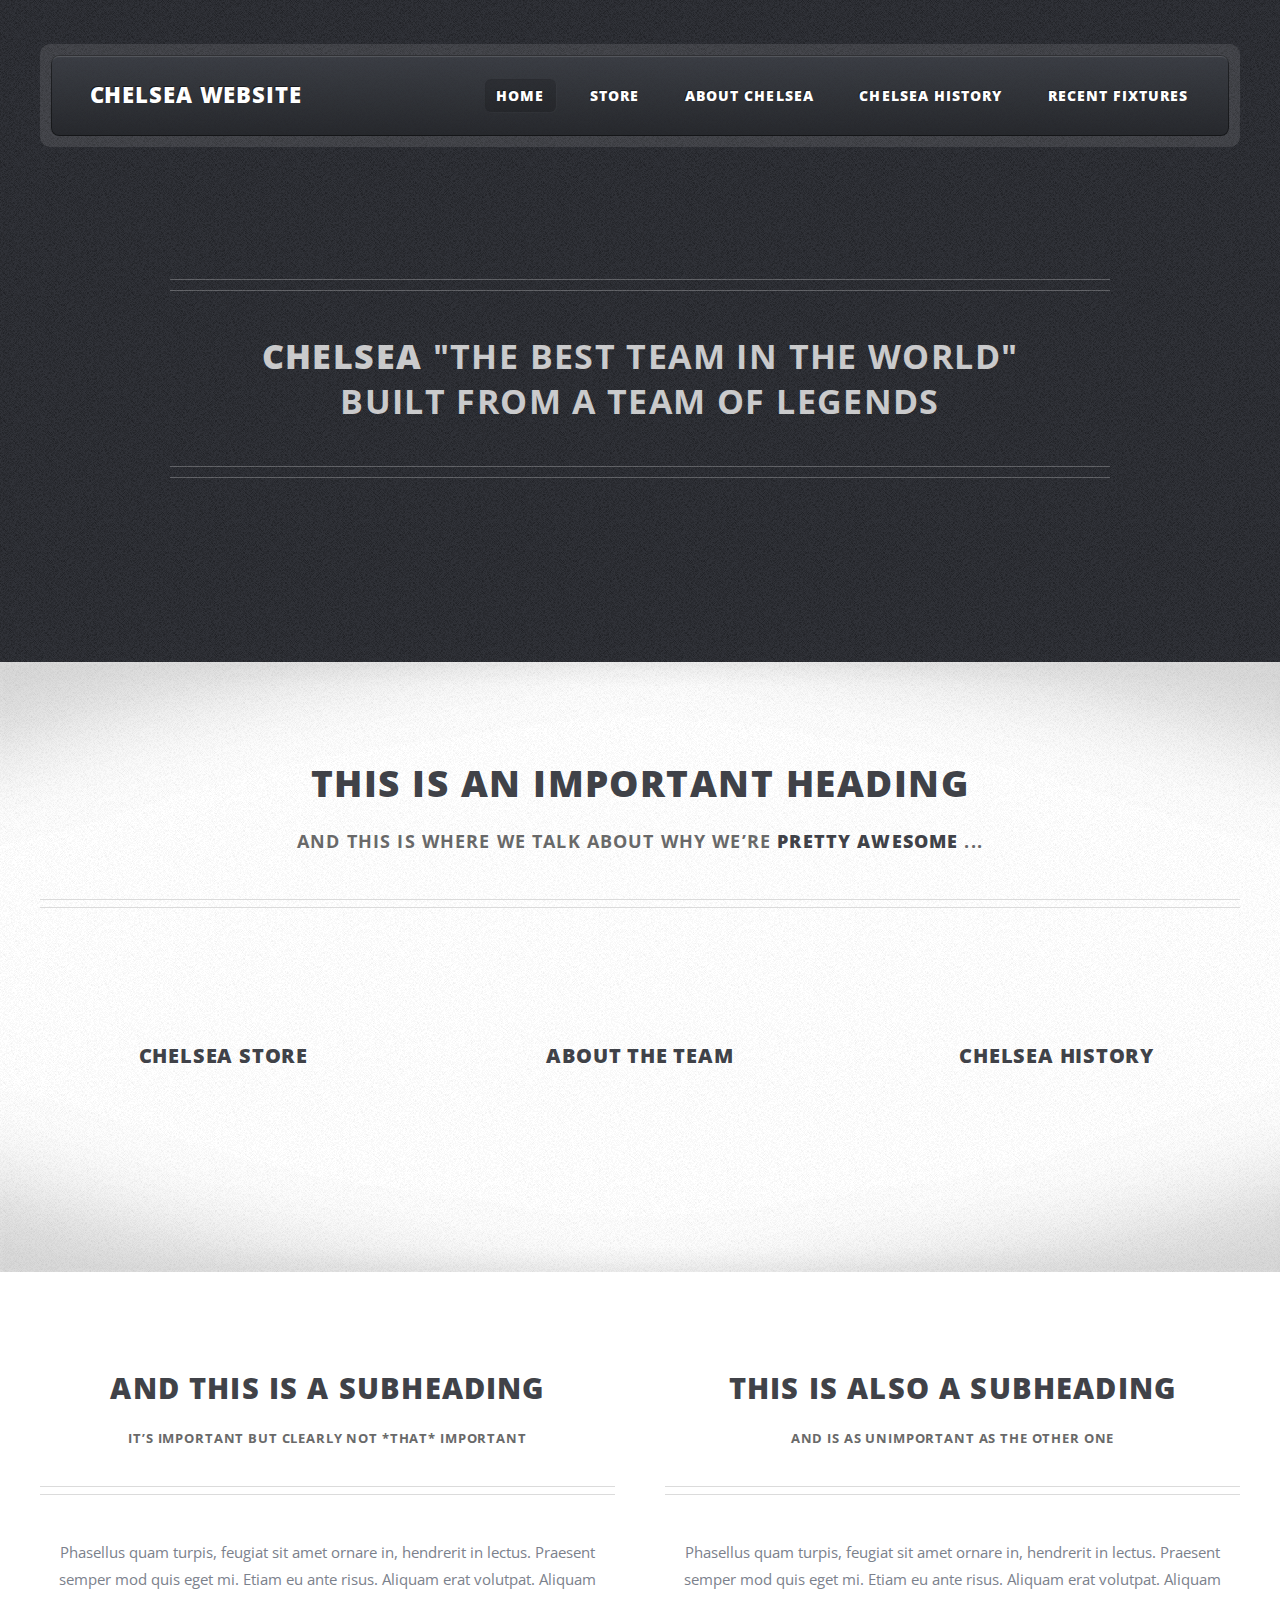
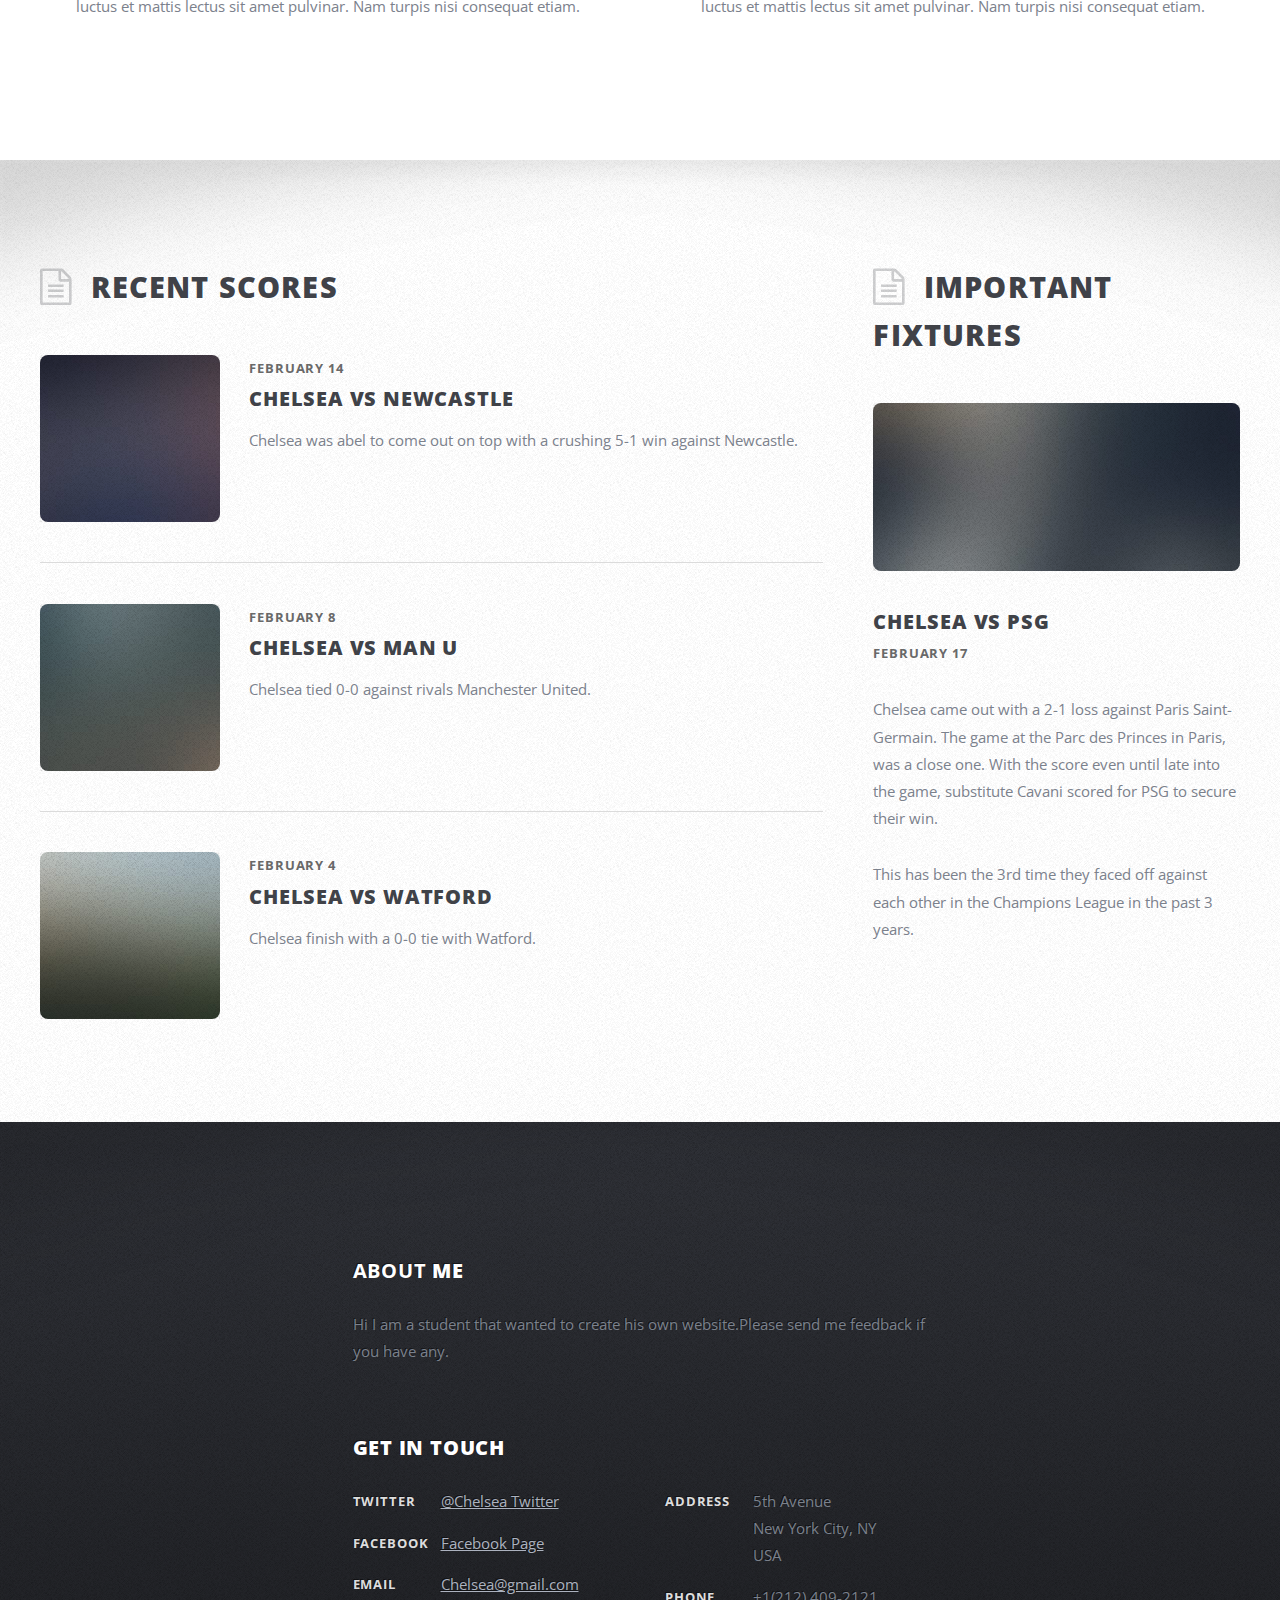
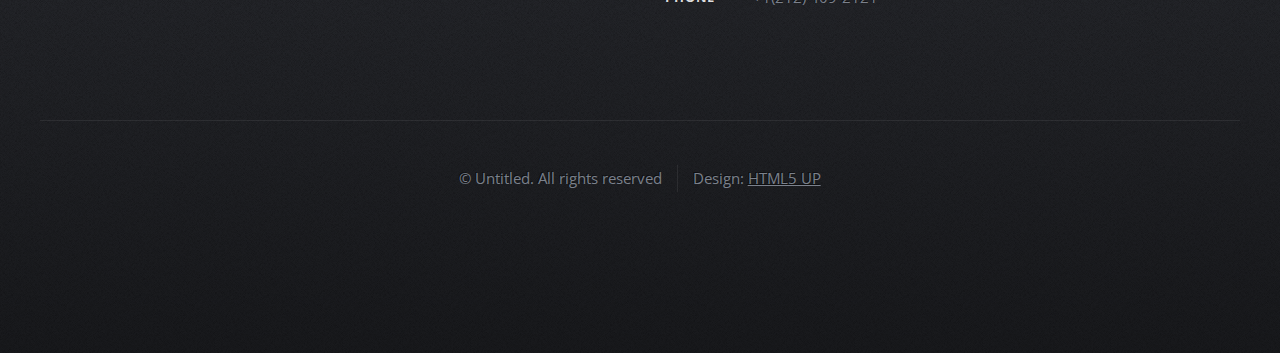
==== commit bca42339: "Small changes" ====
--- a/index.html
+++ b/index.html
@@ -26,19 +26,19 @@
 								<div class="inner">
 
 									<!-- Logo -->
-										<h1><a href="index.html" id="logo">ZeroFour</a></h1>
+										<h1><a href="index.html" id="logo">Chelsea Website</a></h1>
 
 									<!-- Nav -->
 										<nav id="nav">
 											<ul>
 												<li class="current_page_item"><a href="index.html">Home</a></li>
 												<li>
-													<a href="#">Dropdown</a>
+													<a href="file:///Users/s140898/Desktop/luke11746.github.io/index.html#">Store</a>
 													<ul>
-														<li><a href="#">Lorem ipsum dolor</a></li>
-														<li><a href="#">Magna phasellus</a></li>
+														<li><a href="#">Uniforms</a></li>
+														<li><a href="#">Shoes</a></li>
 														<li>
-															<a href="#">Phasellus consequat</a>
+															<a href="#">Merchandise</a>
 															<ul>
 																<li><a href="#">Lorem ipsum dolor</a></li>
 																<li><a href="#">Phasellus consequat</a></li>
@@ -46,12 +46,12 @@
 																<li><a href="#">Etiam dolore nisl</a></li>
 															</ul>
 														</li>
-														<li><a href="#">Veroeros feugiat</a></li>
+													
 													</ul>
 												</li>
-												<li><a href="left-sidebar.html">Left Sidebar</a></li>
-												<li><a href="right-sidebar.html">Right Sidebar</a></li>
-												<li><a href="no-sidebar.html">No Sidebar</a></li>
+												<li><a href="left-sidebar.html">About Chelsea</a></li>
+												<li><a href="right-sidebar.html">Chelsea History</a></li>
+												<li><a href="no-sidebar.html">Recent fixtures</a></li>
 											</ul>
 										</nav>
 
@@ -215,7 +215,7 @@
 
 										<!-- Spotlight -->
 											<section class="box spotlight">
-												<h2 class="icon fa-file-text-o">Spotlight</h2>
+												<h2 class="icon fa-file-text-o">Important Fixtures</h2>
 												<article>
 													<a href="#" class="image featured"><img src="images/pic07.jpg" alt=""></a>
 													<header>
@@ -245,31 +245,8 @@
 
 								<!-- Links -->
 									
-
-							</div>
-							<div class="3u 12u(mobile)">
-
-								<!-- Links -->
-									<section>
-										<h2>More Filler</h2>
-										<ul class="divided">
-											<li><a href="#">Quam turpis feugiat dolor</a></li>
-											<li><a href="#">Amet ornare in in lectus</a></li>
-											<li><a href="#">Semper mod sed tempus nisi</a></li>
-											<li><a href="#">Consequat etiam phasellus</a></li>
-										</ul>
-									</section>
-
-								<!-- Links -->
-									<section>
-										<h2>Even More Filler</h2>
-										<ul class="divided">
-											<li><a href="#">Quam turpis feugiat dolor</a></li>
-											<li><a href="#">Amet ornare hendrerit lectus</a></li>
-											<li><a href="#">Semper quisturpis nisi</a></li>
-											<li><a href="#">Consequat lorem phasellus</a></li>
-										</ul>
-									</section>
+ 
+								
 
 							</div>
 							<div class="6u 12u(mobile)">
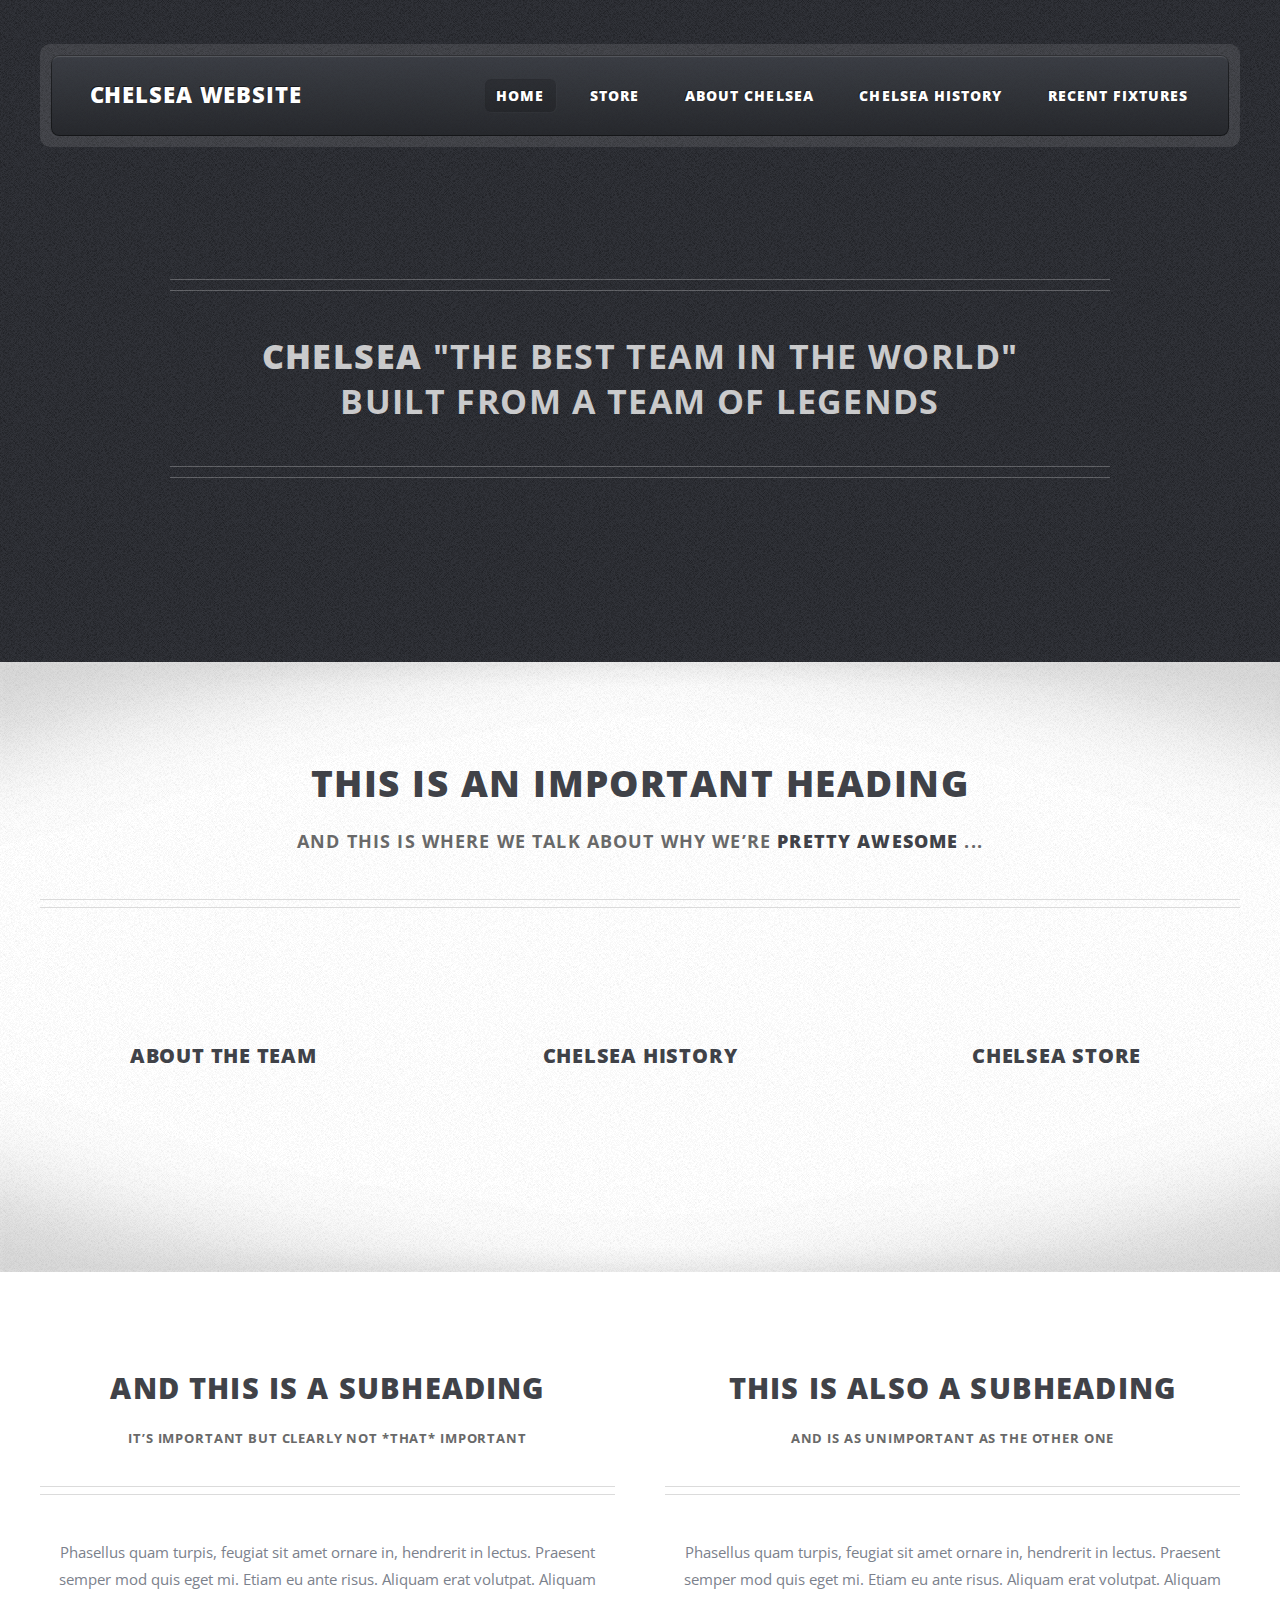
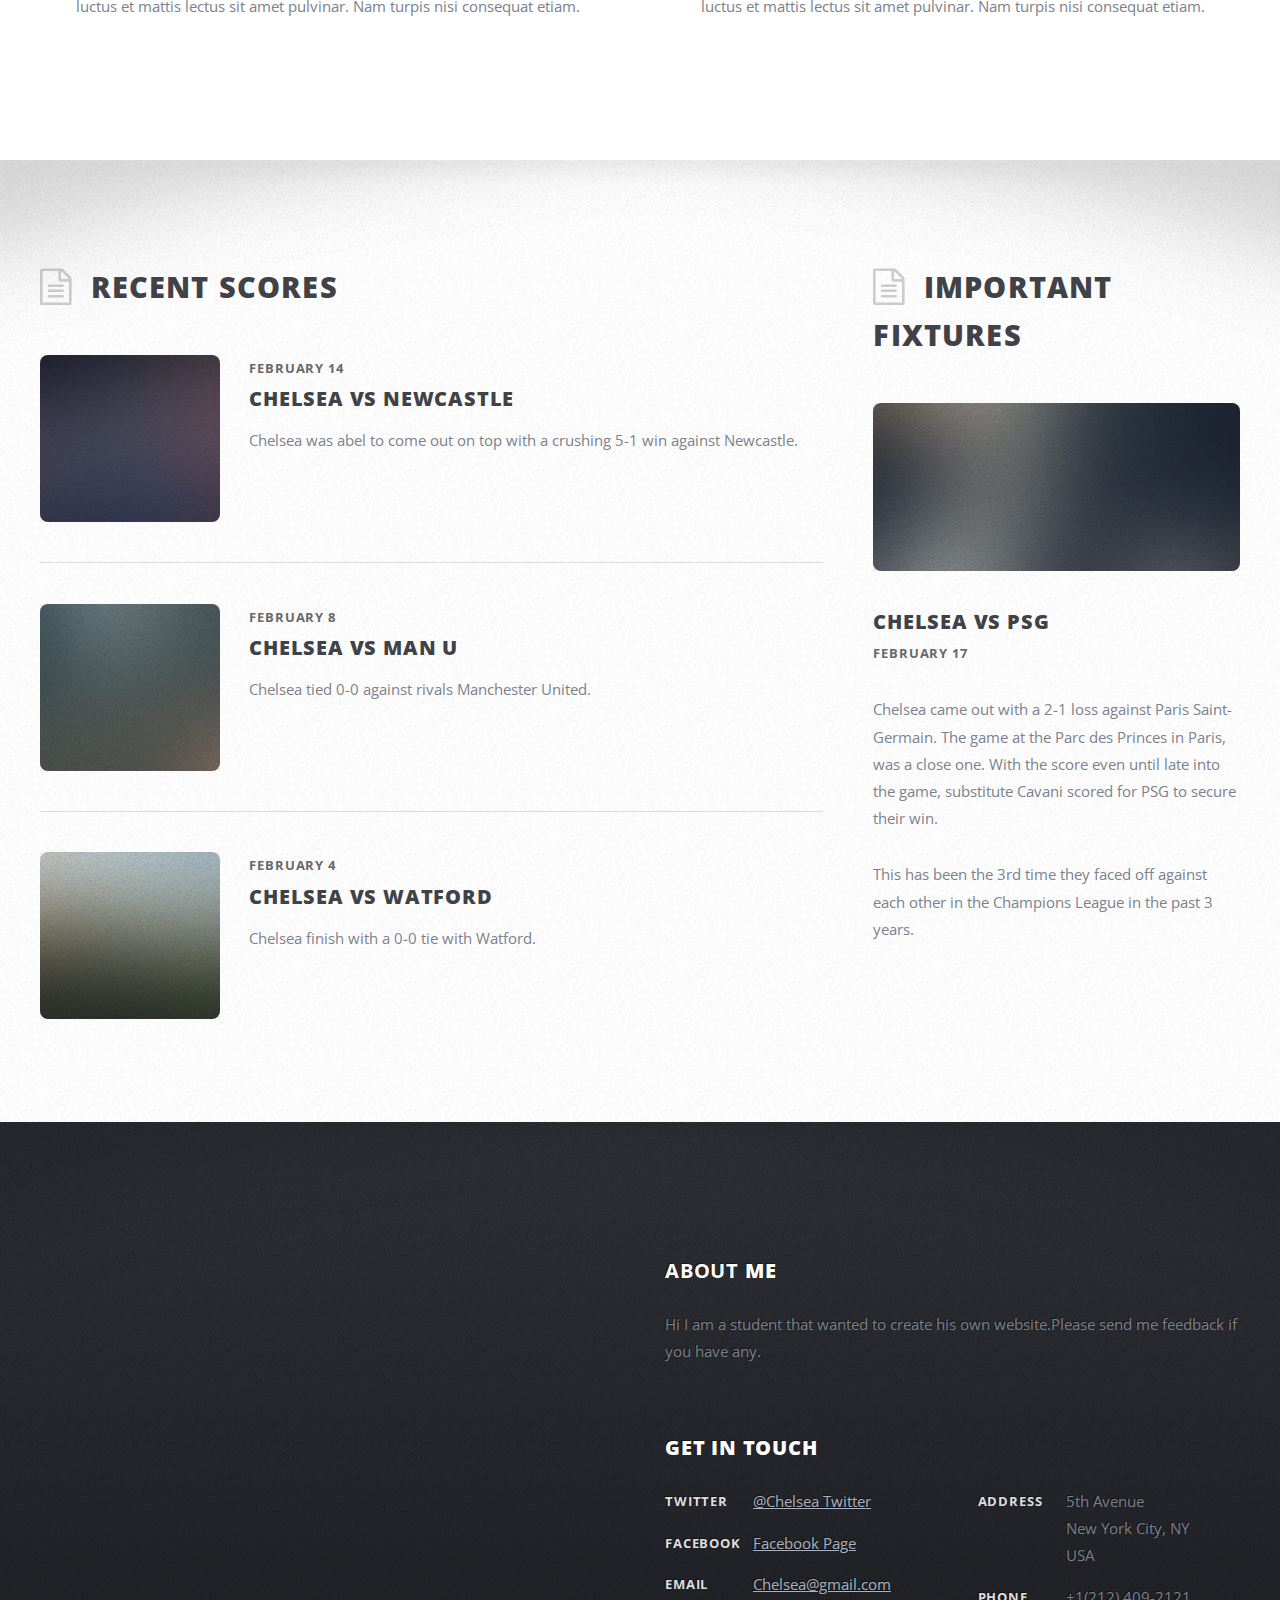
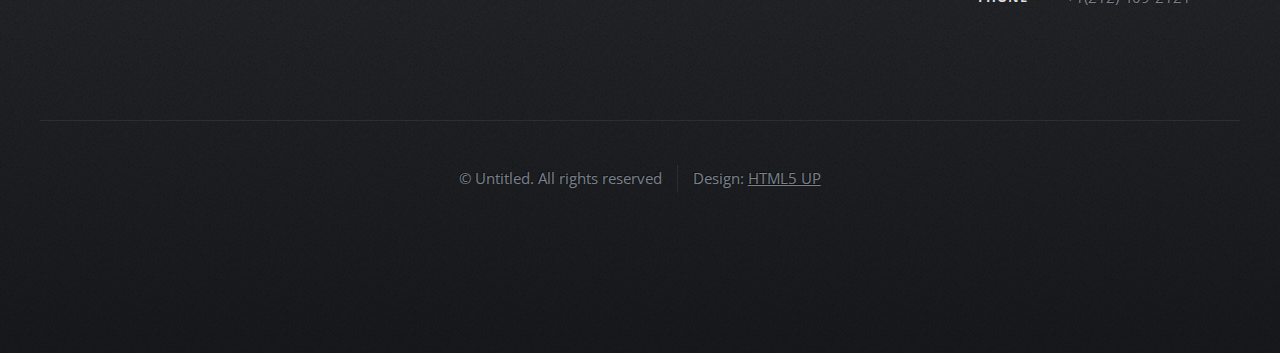
==== commit 01548007: "Photo moving" ====
--- a/index.html
+++ b/index.html
@@ -87,27 +87,27 @@
 									<div class="row">
 										<div class="4u 12u(mobile)">
 											<section>
+												<a href="#" class="image featured"><img src="http://media4.fcbarcelona.com/media/asset_publics/resources/000/170/965/size_640x360/chelsea_chelsea.v1436000647.jpg" alt="" /></a>
+												
+													<h3>ABOUT THE TEAM</h3>
+													<p></p>
+												</header>
+											</section>
+										</div>
+										<div class="4u 12u(mobile)">
+											<section>
+												<a href="#" class="image featured"><img src="http://i2.cdn.turner.com/cnnnext/dam/assets/111027051252-chelsea-stamford-bridge-oct27-story-top.jpg" alt="" /></a>
+												
+													<h3>CHELSEA HISTORY</h3>
+													
+												</header>
+											</section>
+										</div>
+										<div class="4u 12u(mobile)">
+											<section>
 												<a href="#" class="image featured"><img src="http://www.chelseafc.com/content/cfc/en/homepage/news/boilerplate-config/latest-news/2015/07/new-2015-16-home-kit.img.png" alt="" /></a>
 												
 													<h3>CHELSEA STORE</h3>
-													<p></p>
-												</header>
-											</section>
-										</div>
-										<div class="4u 12u(mobile)">
-											<section>
-												<a href="#" class="image featured"><img src="http://media4.fcbarcelona.com/media/asset_publics/resources/000/170/965/size_640x360/chelsea_chelsea.v1436000647.jpg" alt="" /></a>
-												
-													<h3>ABOUT THE TEAM</h3>
-													
-												</header>
-											</section>
-										</div>
-										<div class="4u 12u(mobile)">
-											<section>
-												<a href="#" class="image featured"><img src="http://i2.cdn.turner.com/cnnnext/dam/assets/111027051252-chelsea-stamford-bridge-oct27-story-top.jpg" alt="" /></a>
-												
-													<h3>CHELSEA HISTORY</h3>
 													
 												</header>
 											</section>
@@ -245,7 +245,14 @@
 
 								<!-- Links -->
 									
- 
+
+							</div>
+							<div class="3u 12u(mobile)">
+
+								<!-- Links -->
+									
+
+								<!-- Links -->
 								
 
 							</div>
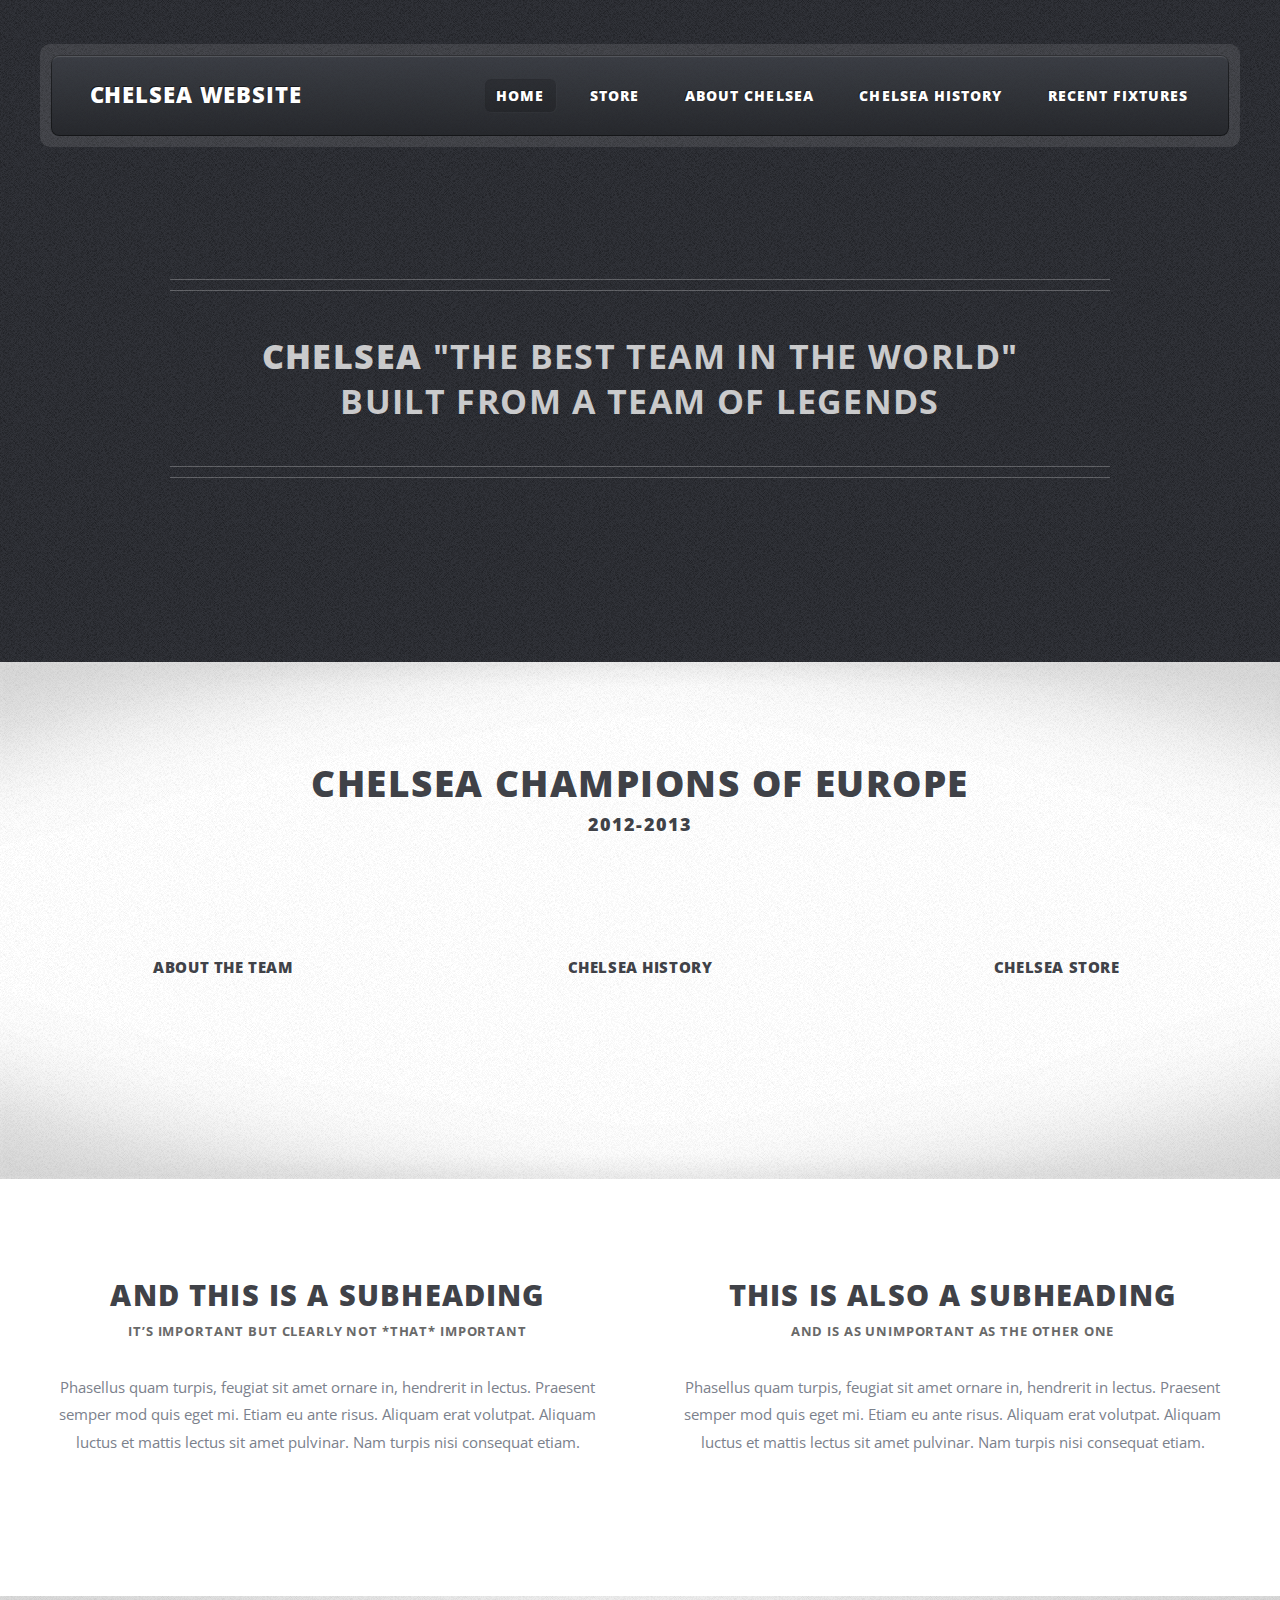
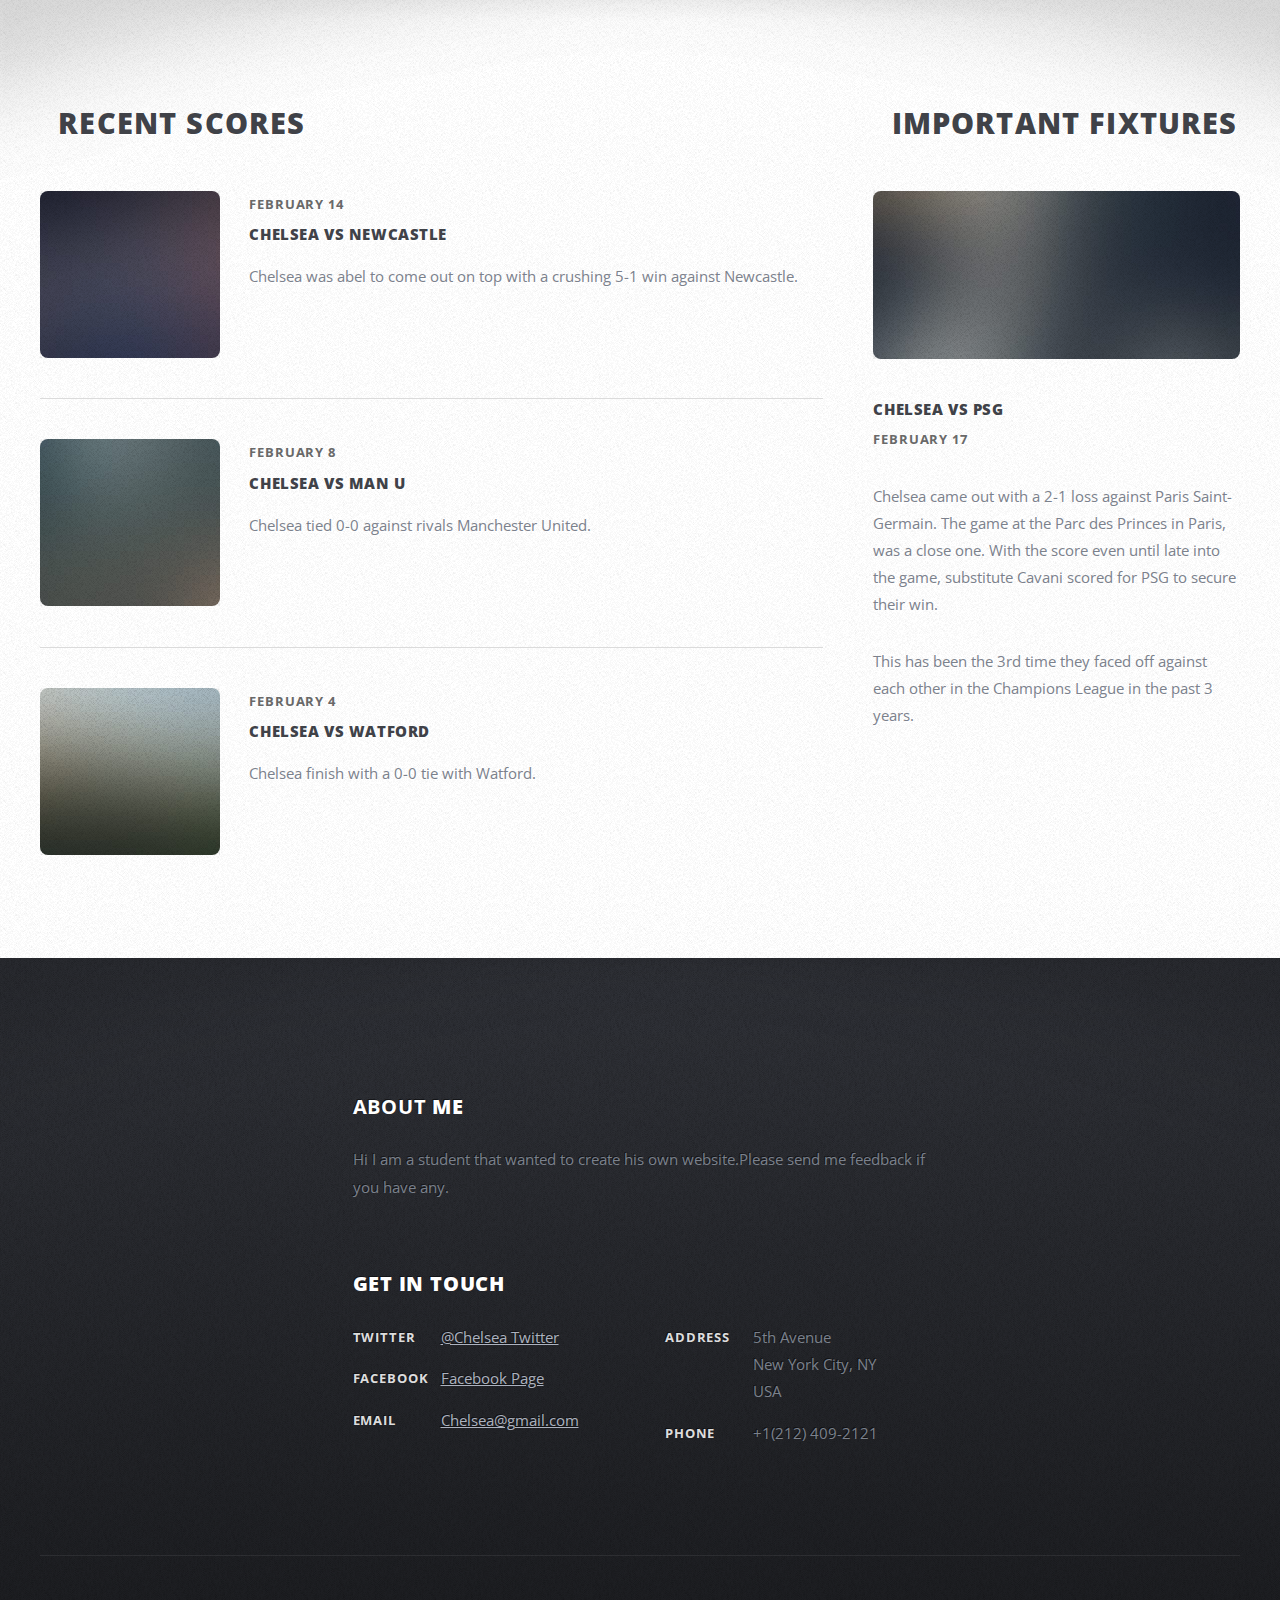
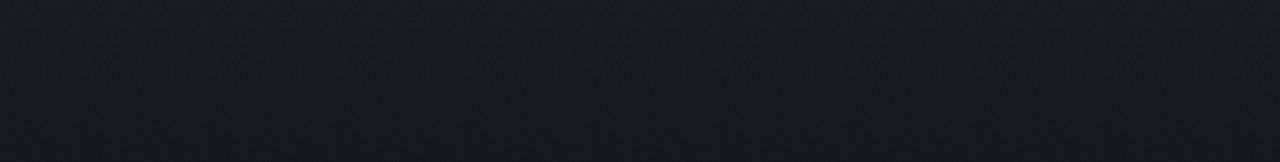
==== commit 5f73faca: "Small changes" ====
--- a/index.html
+++ b/index.html
@@ -79,9 +79,10 @@
 									<div class="row">
 										<div class="12u">
 											<header class="first major">
-												<h2>This is an important heading</h2>
-												<p>And this is where we talk about why we’re <strong>pretty awesome</strong> ...</p>
+												<h2>Chelsea Champions of Europe</h2>
+												<p><strong>2012-2013</strong></p>
 											</header>
+
 										</div>
 									</div>
 									<div class="row">
@@ -246,9 +247,7 @@
 								<!-- Links -->
 									
 
-							</div>
-							<div class="3u 12u(mobile)">
-
+						
 								<!-- Links -->
 									
 
@@ -301,8 +300,7 @@
 						<div class="row">
 							<div class="12u">
 								<div id="copyright">
-									<ul class="menu">
-										<li>&copy; Untitled. All rights reserved</li><li>Design: <a href="http://html5up.net">HTML5 UP</a></li>
+									<ul class="menu"
 									</ul>
 								</div>
 							</div>
--- a/assets/css/main.css
+++ b/assets/css/main.css
@@ -1129,11 +1129,7 @@
 			line-height: 48px;
 		}
 
-			h2.icon:before {
-				position: relative;
-				top: 0.05em;
-				margin-right: 0.5em;
-				opacity: 0.25;
+		
 			}
 
 	h3 {
@@ -1231,28 +1227,7 @@
 		margin: 2.5em 0 0 0;
 	}
 
-	header.major {
-		border-bottom: solid 1px #dbdbdb;
-		margin: 0 0 3em 0;
-	}
-
-		header.major:after {
-			content: '';
-			display: block;
-			border-top: solid 1px #dbdbdb;
-			height: 8px;
-		}
-
-		header.major h2, header.major h3 {
-			margin: 0 0 1.2em 0;
-		}
-
-		header.major p {
-			margin: 0 0 1.5em 0;
-			position: relative;
-			top: -1em;
-		}
-
+	
 /* Forms */
 
 	form label {
@@ -1437,15 +1412,7 @@
 		cursor: pointer;
 	}
 
-		input[type="button"].icon:before,
-		input[type="submit"].icon:before,
-		input[type="reset"].icon:before,
-		button.icon:before,
-		.button.icon:before {
-			opacity: 0.5;
-			margin-right: 0.5em;
-			position: relative;
-			top: 0.05em;
+		
 		}
 
 		input[type="button"]:hover,
@@ -1648,16 +1615,7 @@
 		text-decoration: none;
 	}
 
-		.icon:before {
-			display: inline-block;
-			font-family: FontAwesome;
-			font-size: 1.25em;
-			text-decoration: none;
-			font-style: normal;
-			font-weight: normal;
-			line-height: 1;
-			-webkit-font-smoothing: antialiased;
-			-moz-osx-font-smoothing: grayscale;
+
 		}
 
 		.icon > .label {
@@ -1744,7 +1702,7 @@
 	}
 
 	.wrapper.style1 {
-		position: relative;
+		position: center;
 		text-shadow: 1px 1px 0 #fff;
 		background-color: #fff;
 		background-image: url("images/bg03.png"), url("images/bg04.png"), url("images/bg02.png");
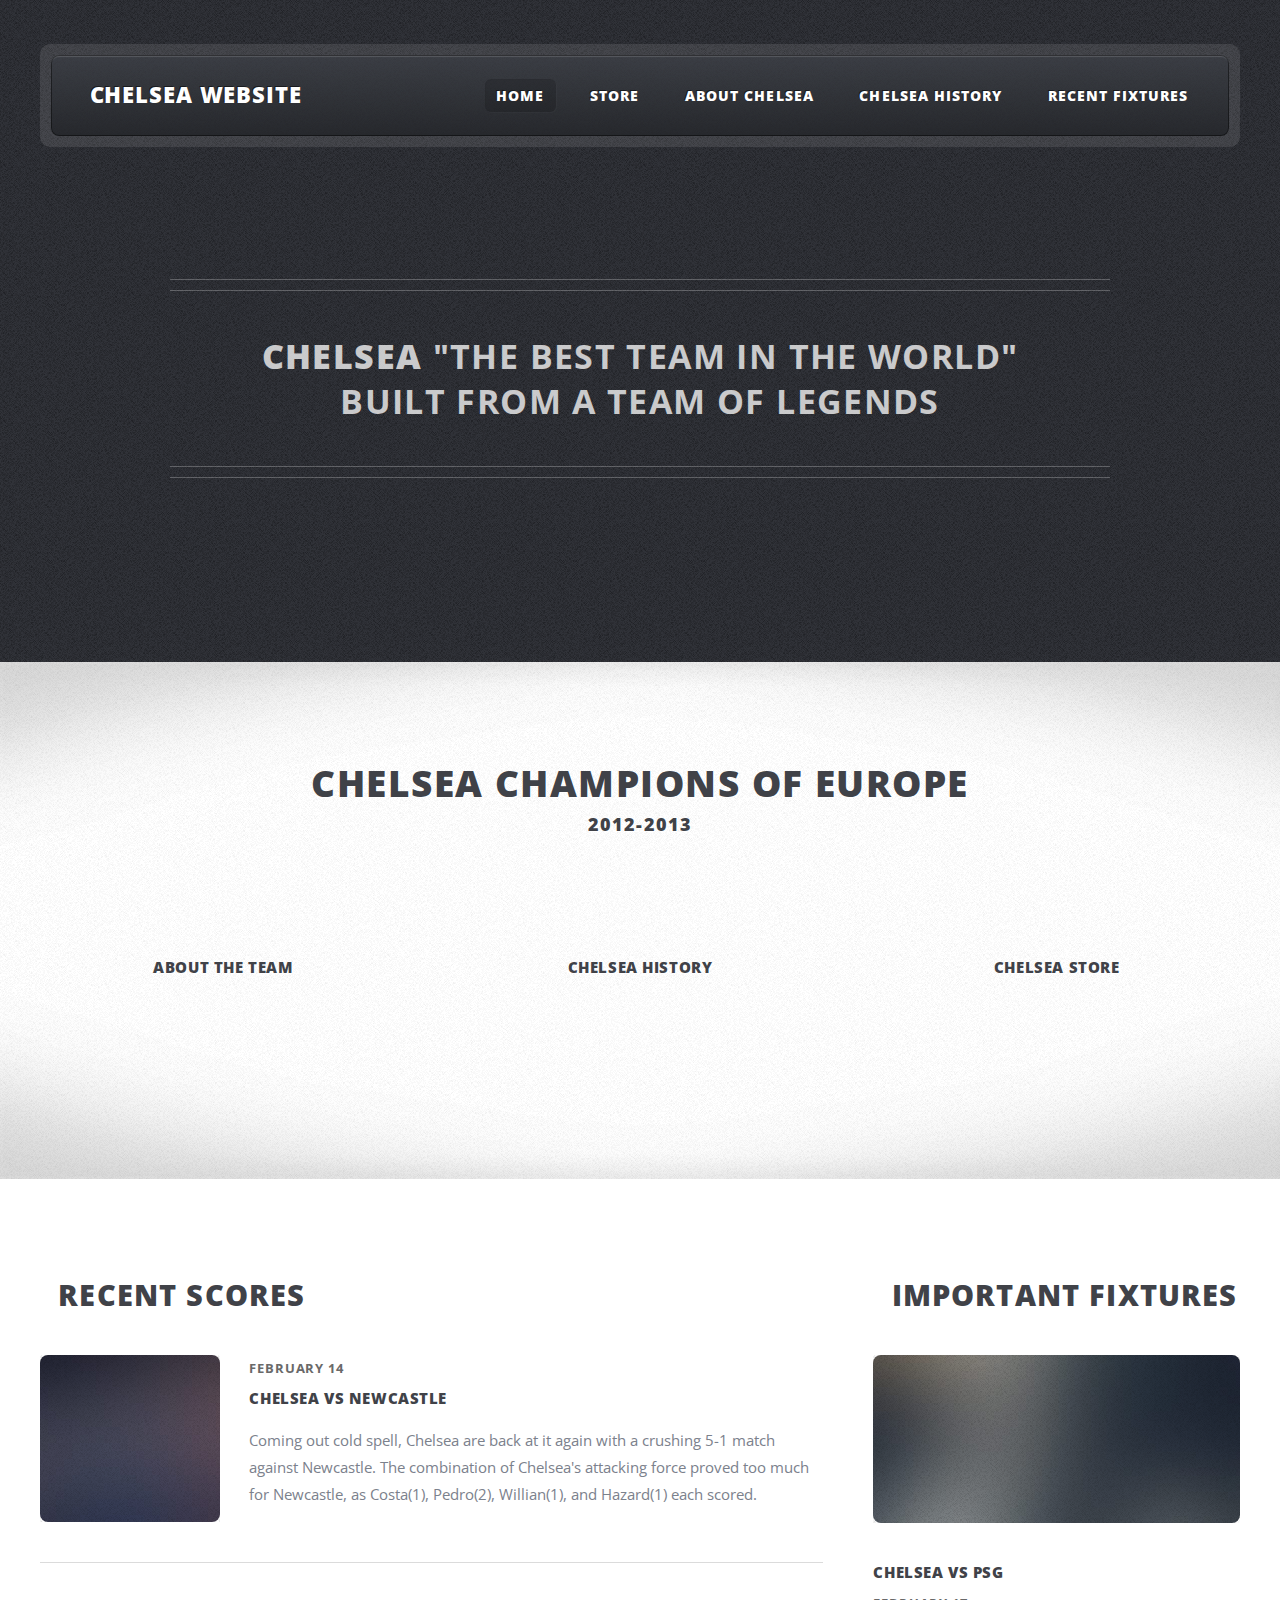
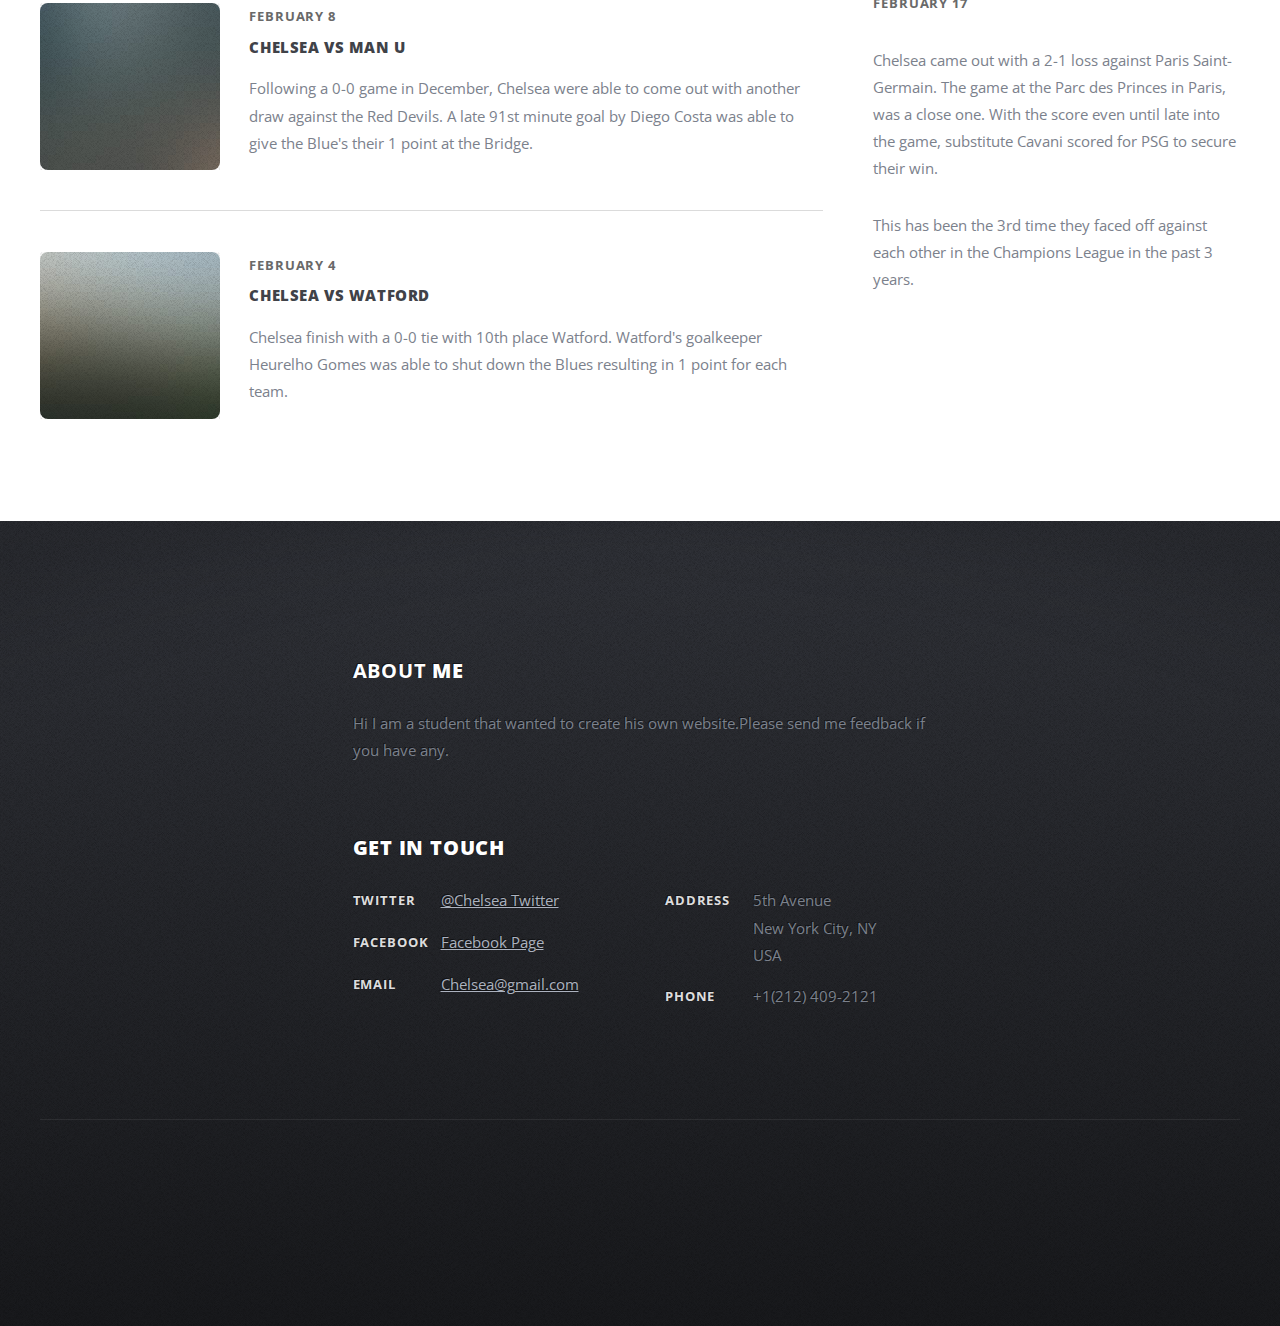
==== commit 902a192f: "Add Text and delete divs" ====
--- a/index.html
+++ b/index.html
@@ -123,47 +123,7 @@
 
 						</div>
 					</div>
-					<div class="wrapper style2">
-						<div class="inner">
-
-							<!-- Feature 2 -->
-								<section class="container box feature2">
-									<div class="row">
-										<div class="6u 12u(mobile)">
-											<section>
-												<header class="major">
-													<h2>And this is a subheading</h2>
-													<p>It’s important but clearly not *that* important</p>
-												</header>
-												<p>Phasellus quam turpis, feugiat sit amet ornare in, hendrerit in lectus.
-												Praesent semper mod quis eget mi. Etiam eu ante risus. Aliquam erat volutpat.
-												Aliquam luctus et mattis lectus sit amet pulvinar. Nam turpis nisi
-												consequat etiam.</p>
-												<footer>
-													
-												</footer>
-											</section>
-										</div>
-										<div class="6u 12u(mobile)">
-											<section>
-												<header class="major">
-													<h2>This is also a subheading</h2>
-													<p>And is as unimportant as the other one</p>
-												</header>
-												<p>Phasellus quam turpis, feugiat sit amet ornare in, hendrerit in lectus.
-												Praesent semper mod quis eget mi. Etiam eu ante risus. Aliquam erat volutpat.
-												Aliquam luctus et mattis lectus sit amet pulvinar. Nam turpis nisi
-												consequat etiam.</p>
-												<footer>
-													
-												</footer>
-											</section>
-										</div>
-									</div>
-								</section>
-
-							</div>
-					</div>
+			
 					<div class="wrapper style3">
 						<div class="inner">
 							<div class="container">
@@ -182,7 +142,7 @@
 																<span class="date">February 14</span>
 																<h3><a href="#">Chelsea vs Newcastle</a></h3>
 															</header>
-															<p>Chelsea was abel to come out on top with a crushing 5-1 win against Newcastle.</p>
+															<p> Coming out cold spell, Chelsea are back at it again with a crushing 5-1 match against Newcastle. The combination of Chelsea's attacking force proved too much for Newcastle, as Costa(1), Pedro(2), Willian(1), and Hazard(1) each scored.</p>
 														</div>
 													</article>
 
@@ -194,7 +154,7 @@
 																<span class="date">February 8</span>
 																<h3><a href="#">Chelsea vs Man U</a></h3>
 															</header>
-															<p>Chelsea tied 0-0 against rivals Manchester United.</p>
+															<p>Following a 0-0 game in December, Chelsea were able to come out with another draw against the Red Devils. A late 91st minute goal by Diego Costa was able to give the Blue's their 1 point at the Bridge.</p>
 														</div>
 													</article>
 
@@ -206,7 +166,7 @@
 																<span class="date">February 4</span>
 																<h3><a href="#">Chelsea vs Watford</a></h3>
 															</header>
-															<p>Chelsea finish with a 0-0 tie with Watford.</p>
+															<p>Chelsea finish with a 0-0 tie with 10th place Watford. Watford's goalkeeper Heurelho Gomes was able to shut down the Blues resulting in 1 point for each team.</p>
 														</div>
 													</article>
 
--- a/assets/css/main.css
+++ b/assets/css/main.css
@@ -1125,8 +1125,7 @@
 		line-height: 1em;
 	}
 
-		h2.icon {
-			line-height: 48px;
+	
 		}
 
 		
@@ -1682,7 +1681,7 @@
 	}
 
 	#main-wrapper {
-		background: #fff;
+		background: ##f2f2f2;
 	}
 
 	#footer-wrapper {
@@ -1702,7 +1701,7 @@
 	}
 
 	.wrapper.style1 {
-		position: center;
+		position: relative;
 		text-shadow: 1px 1px 0 #fff;
 		background-color: #fff;
 		background-image: url("images/bg03.png"), url("images/bg04.png"), url("images/bg02.png");
@@ -1715,7 +1714,6 @@
 		position: relative;
 		text-shadow: 1px 1px 0 #fff;
 		background-color: #fff;
-		background-image: url("images/bg03.png"), url("images/bg02.png");
 		background-repeat: no-repeat, repeat;
 		background-size: 100% 15em, auto auto;
 		background-position: top center, top left;
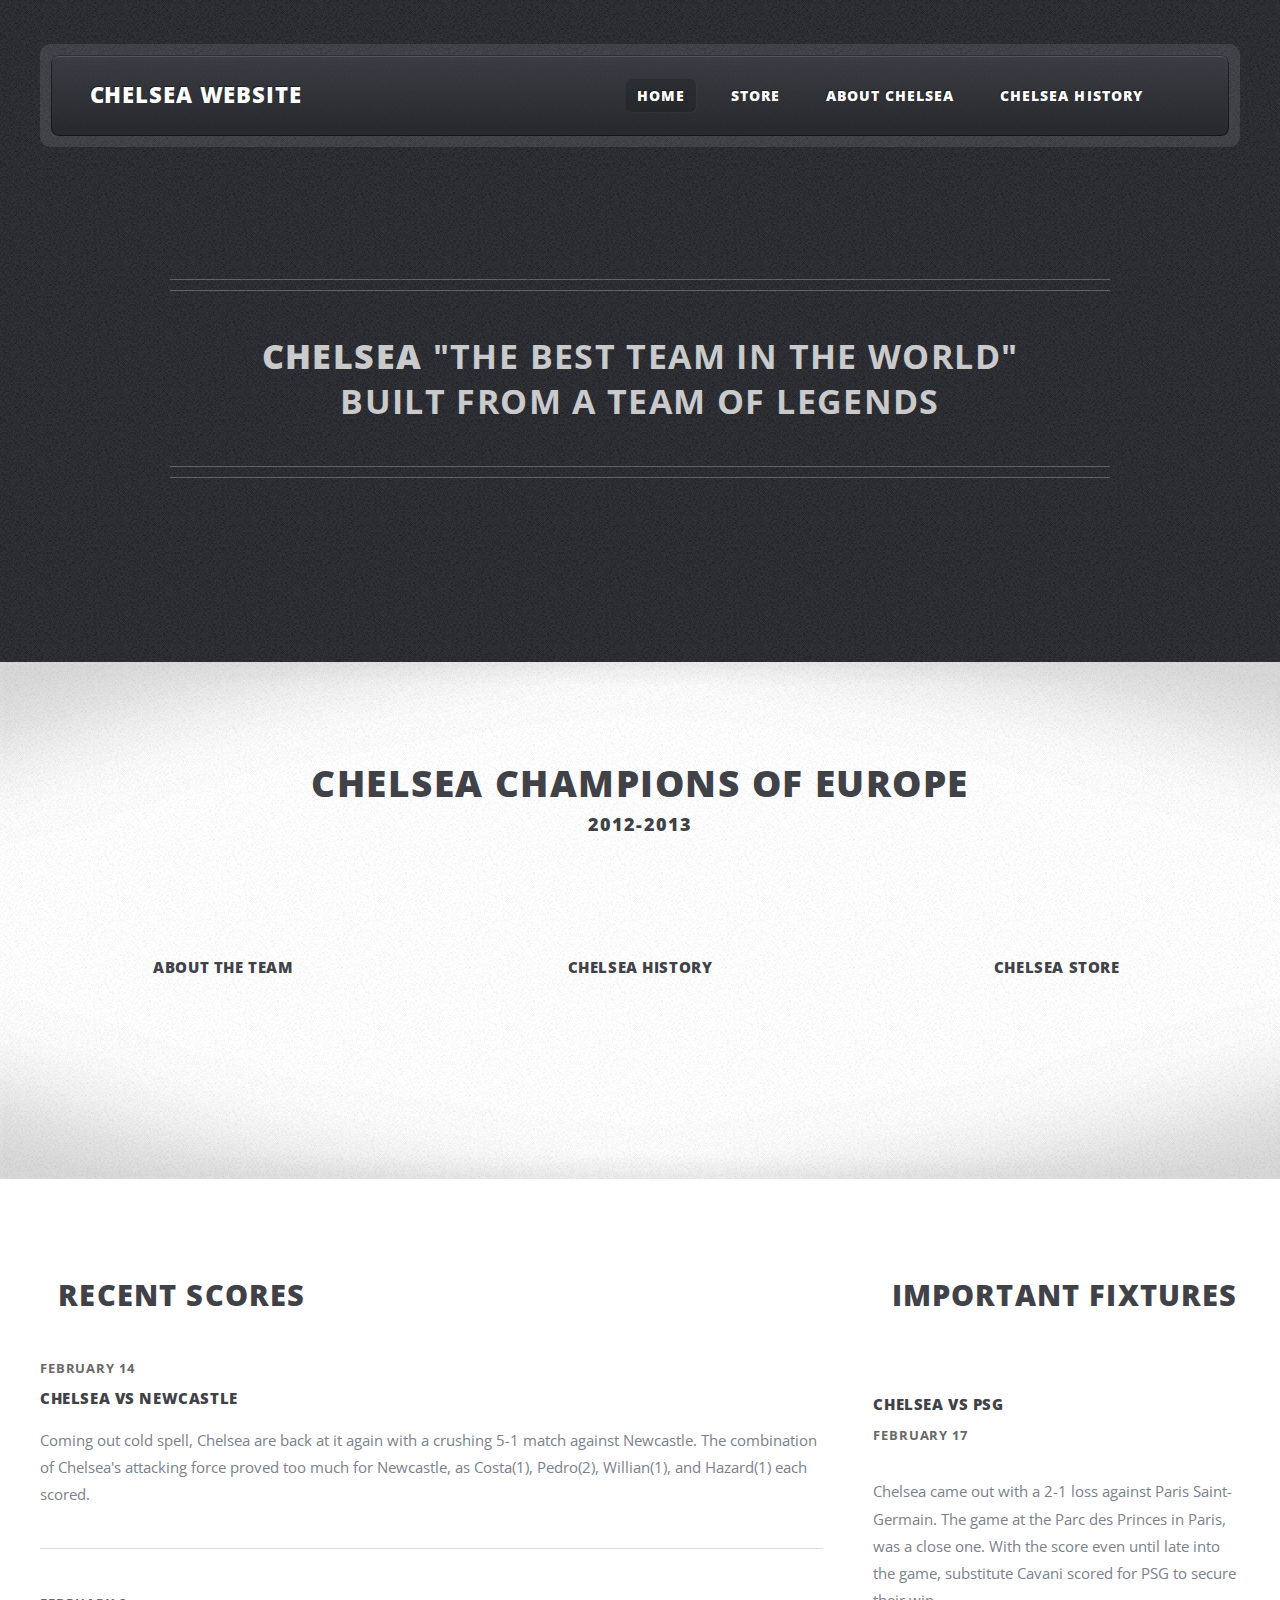
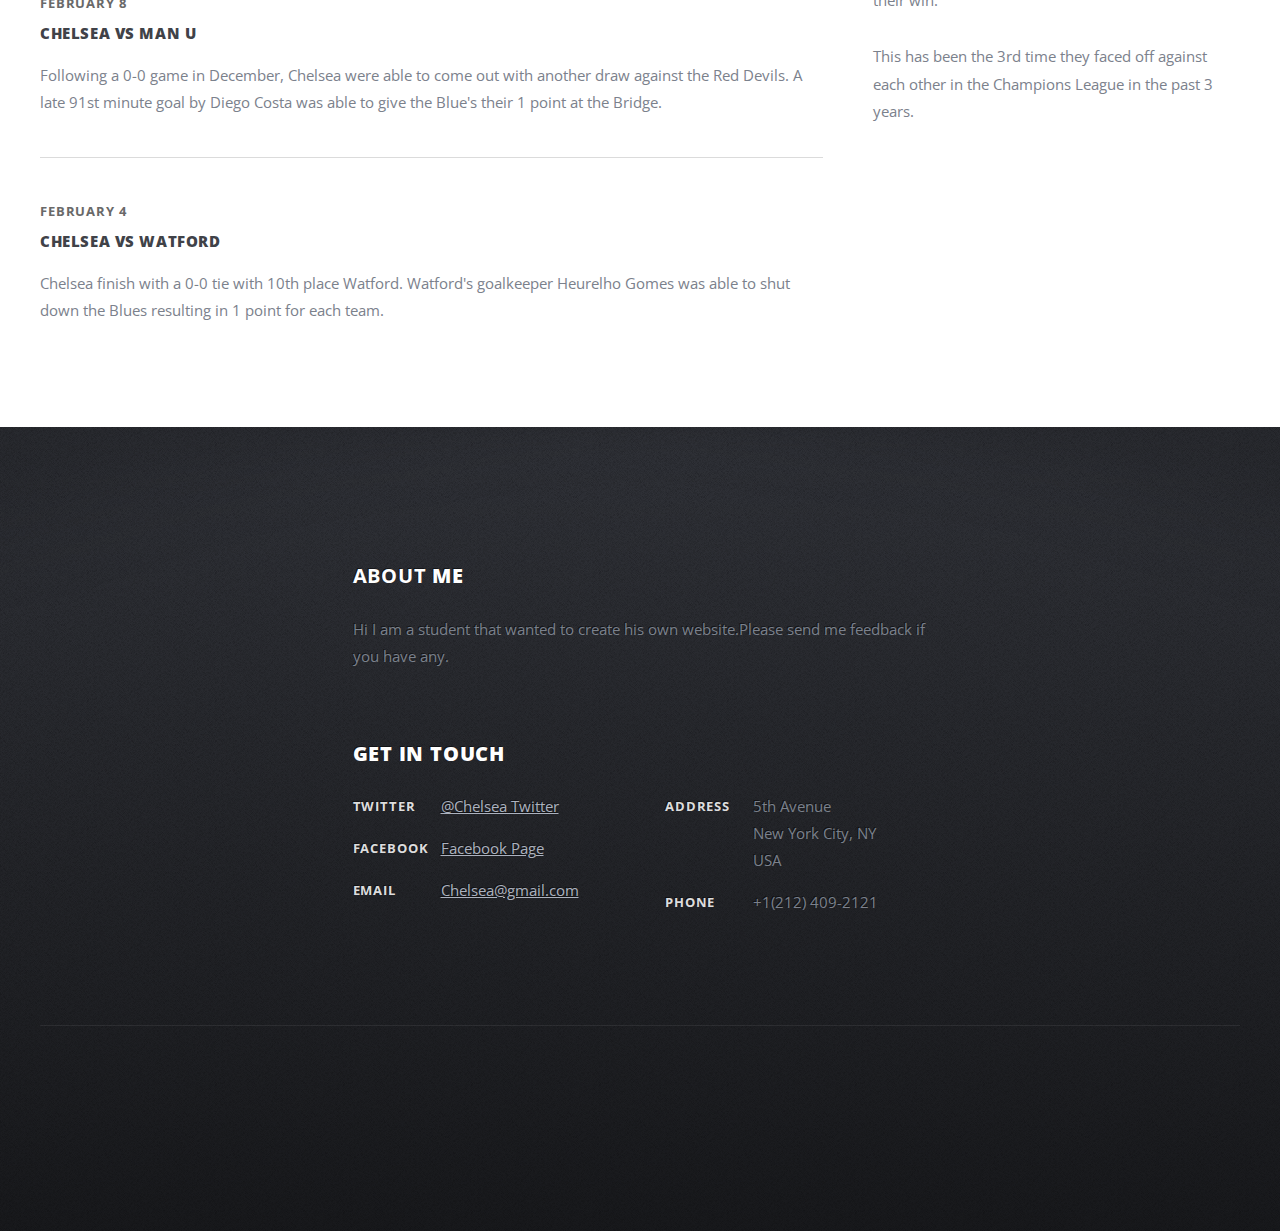
==== commit a958f79e: "Added icons, delete header parts" ====
--- a/index.html
+++ b/index.html
@@ -34,24 +34,11 @@
 												<li class="current_page_item"><a href="index.html">Home</a></li>
 												<li>
 													<a href="file:///Users/s140898/Desktop/luke11746.github.io/index.html#">Store</a>
-													<ul>
-														<li><a href="#">Uniforms</a></li>
-														<li><a href="#">Shoes</a></li>
-														<li>
-															<a href="#">Merchandise</a>
-															<ul>
-																<li><a href="#">Lorem ipsum dolor</a></li>
-																<li><a href="#">Phasellus consequat</a></li>
-																<li><a href="#">Magna phasellus</a></li>
-																<li><a href="#">Etiam dolore nisl</a></li>
-															</ul>
-														</li>
 													
-													</ul>
 												</li>
 												<li><a href="left-sidebar.html">About Chelsea</a></li>
 												<li><a href="right-sidebar.html">Chelsea History</a></li>
-												<li><a href="no-sidebar.html">Recent fixtures</a></li>
+												<li><a href="no-sidebar.html">          </a></li>
 											</ul>
 										</nav>
 
@@ -136,7 +123,7 @@
 
 												<!-- Excerpt -->
 													<article class="box excerpt">
-														<a href="#" class="image left"><img src="images/pic04.jpg" alt="" /></a>
+														<a href="#" class="image left"><img src="http://i1122.photobucket.com/albums/l525/lobopasion22/th_Newcastle.png" alt="" /></a>
 														<div>
 															<header>
 																<span class="date">February 14</span>
@@ -148,7 +135,7 @@
 
 												<!-- Excerpt -->
 													<article class="box excerpt">
-														<a href="#" class="image left"><img src="images/pic05.jpg" alt="" /></a>
+														<a href="#" class="image left"><img src="http://www.socceraudio.com/IMAGES/manchester%20united.gif" alt="" /></a>
 														<div>
 															<header>
 																<span class="date">February 8</span>
@@ -160,7 +147,7 @@
 
 												<!-- Excerpt -->
 													<article class="box excerpt">
-														<a href="#" class="image left"><img src="images/pic06.jpg" alt="" /></a>
+														<a href="#" class="image left"><img src="http://www.footballpunt.com/wp-content/uploads/2015/07/Watford_FC-180x189-160x160.png" alt="" /></a>
 														<div>
 															<header>
 																<span class="date">February 4</span>
@@ -178,7 +165,7 @@
 											<section class="box spotlight">
 												<h2 class="icon fa-file-text-o">Important Fixtures</h2>
 												<article>
-													<a href="#" class="image featured"><img src="images/pic07.jpg" alt=""></a>
+													<a href="#" class="image featured"><img src="http://medias.lequipe.fr/logo-football/26/160" alt=""></a>
 													<header>
 														<h3><a href="#">Chelsea vs PSG</a></h3>
 														<p>February 17</p>
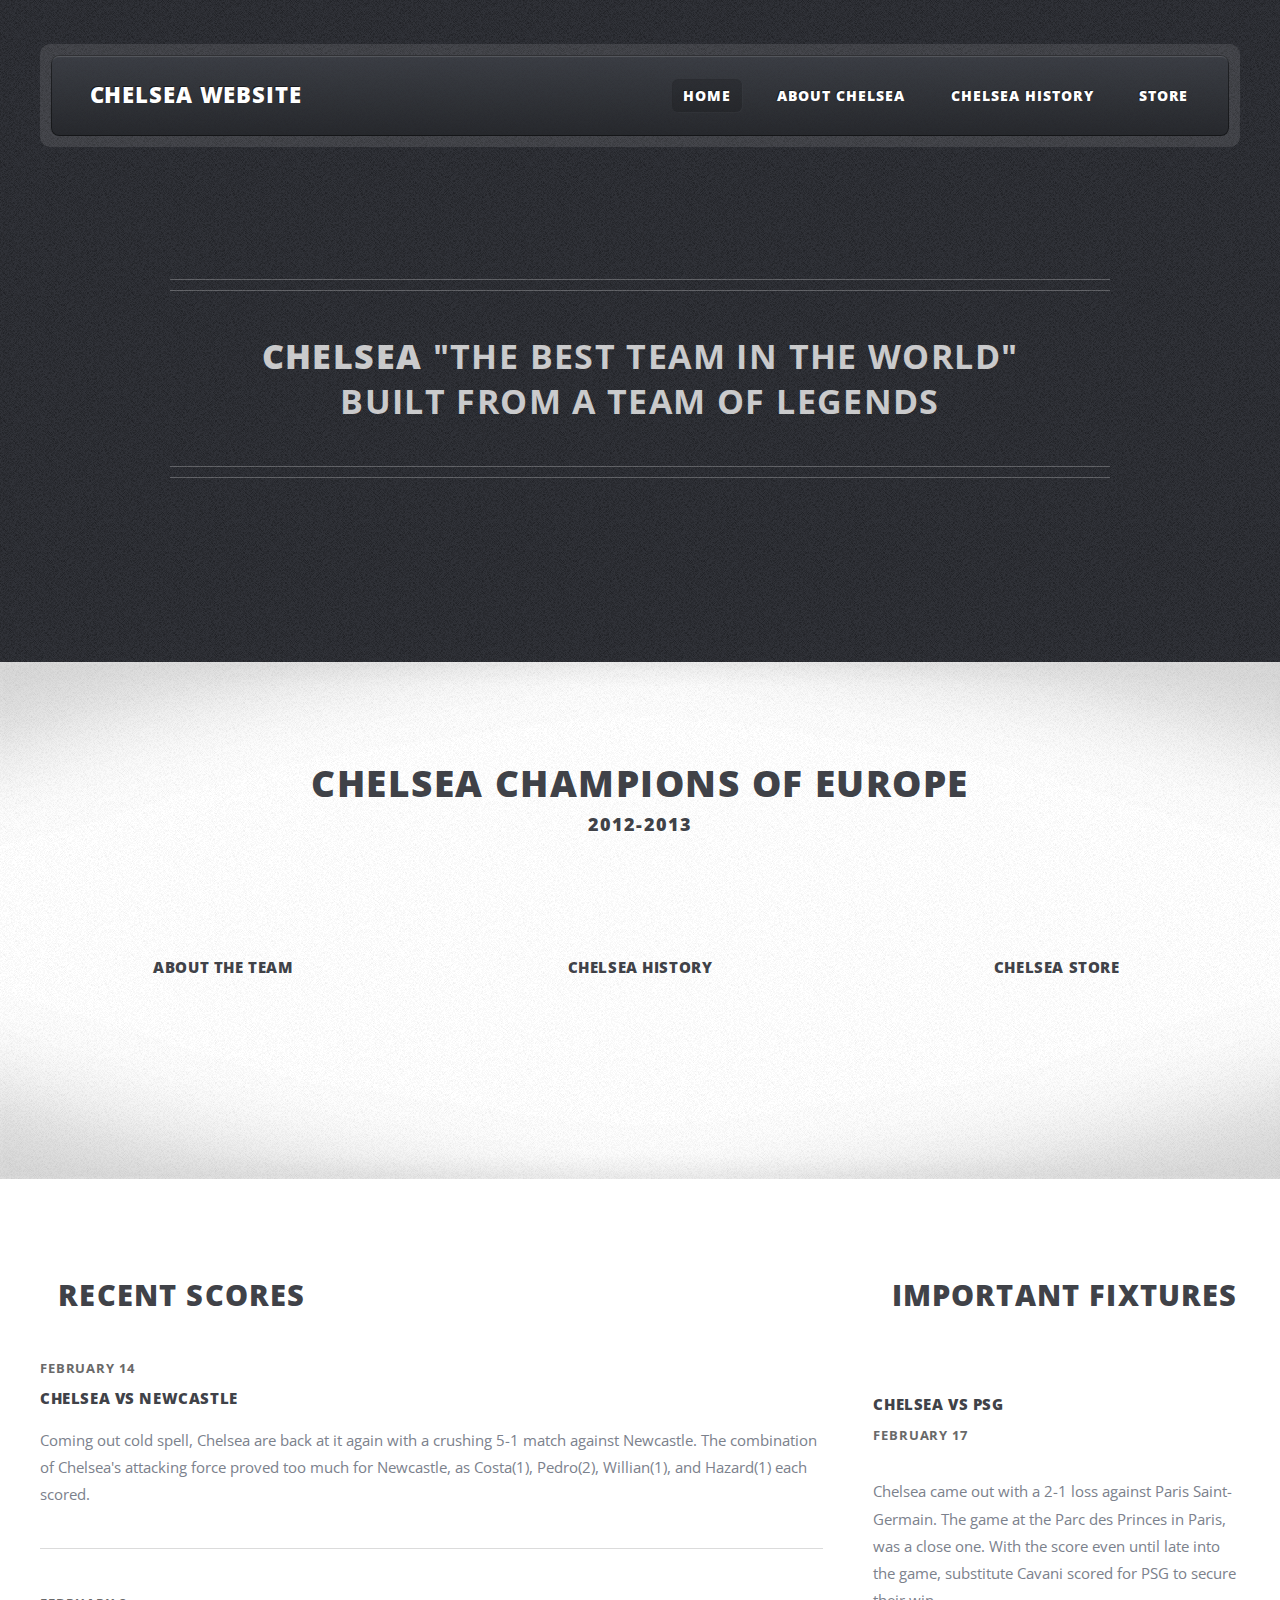
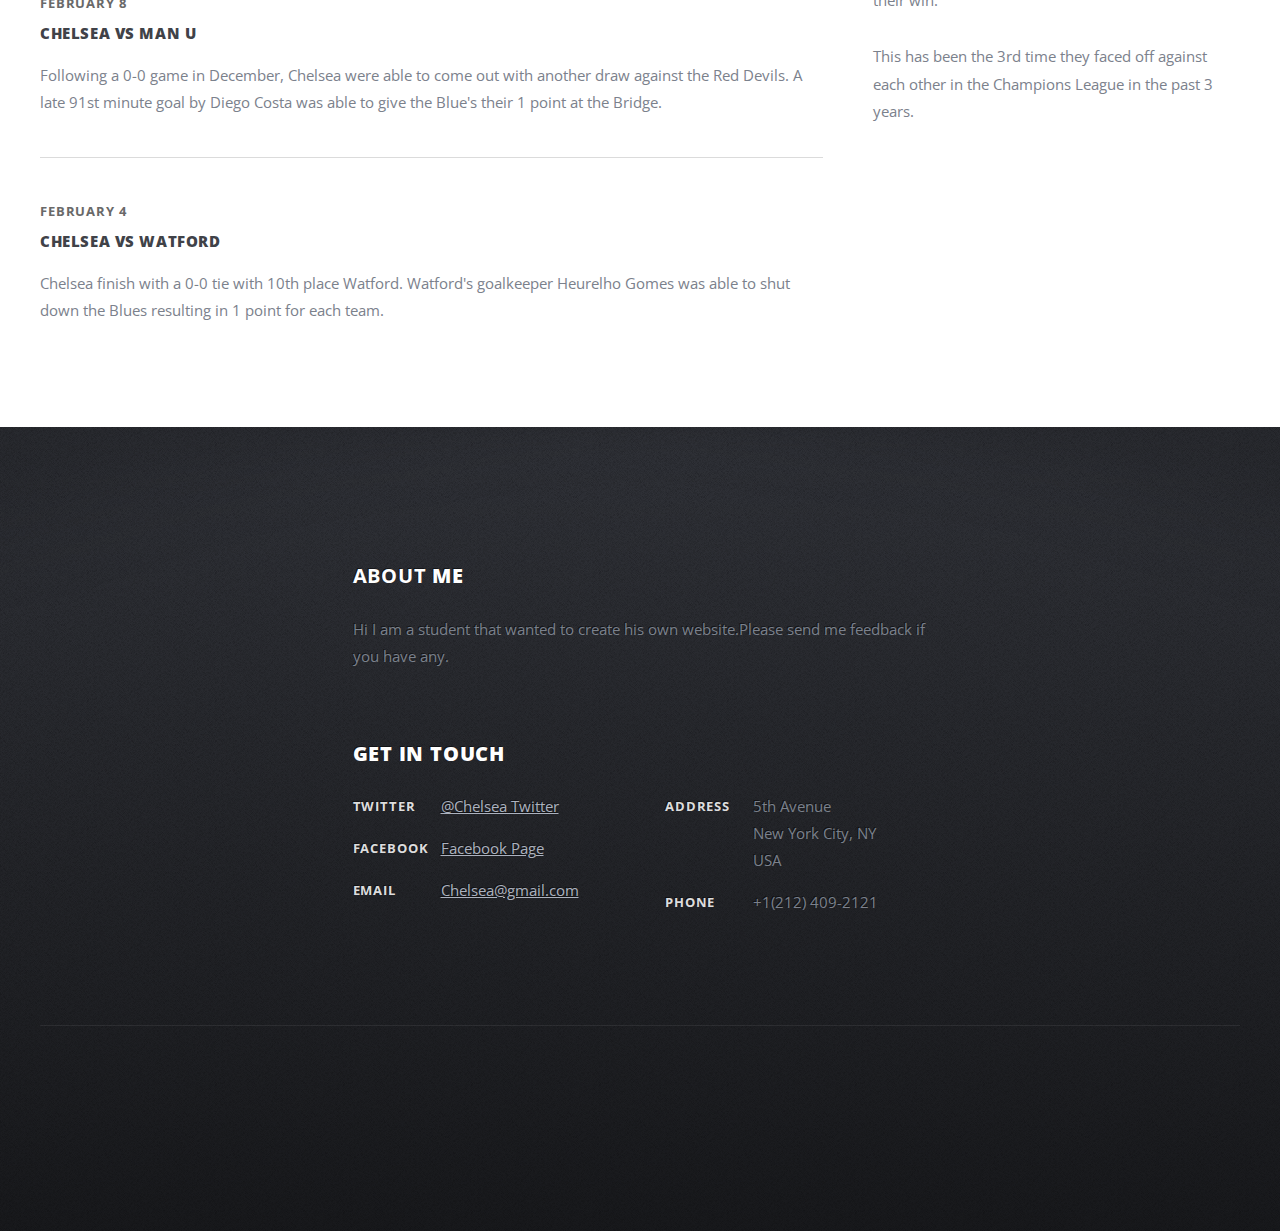
==== commit f5be6f0f: "add photos and change links" ====
--- a/index.html
+++ b/index.html
@@ -33,12 +33,12 @@
 											<ul>
 												<li class="current_page_item"><a href="index.html">Home</a></li>
 												<li>
-													<a href="file:///Users/s140898/Desktop/luke11746.github.io/index.html#">Store</a>
+													<a href="no-sidebar.html">About Chelsea</a>
 													
 												</li>
-												<li><a href="left-sidebar.html">About Chelsea</a></li>
-												<li><a href="right-sidebar.html">Chelsea History</a></li>
-												<li><a href="no-sidebar.html">          </a></li>
+												<li><a href="left-sidebar.html">Chelsea History</a></li>
+												<li><a href="right-sidebar.html">Store</a></li>
+
 											</ul>
 										</nav>
 
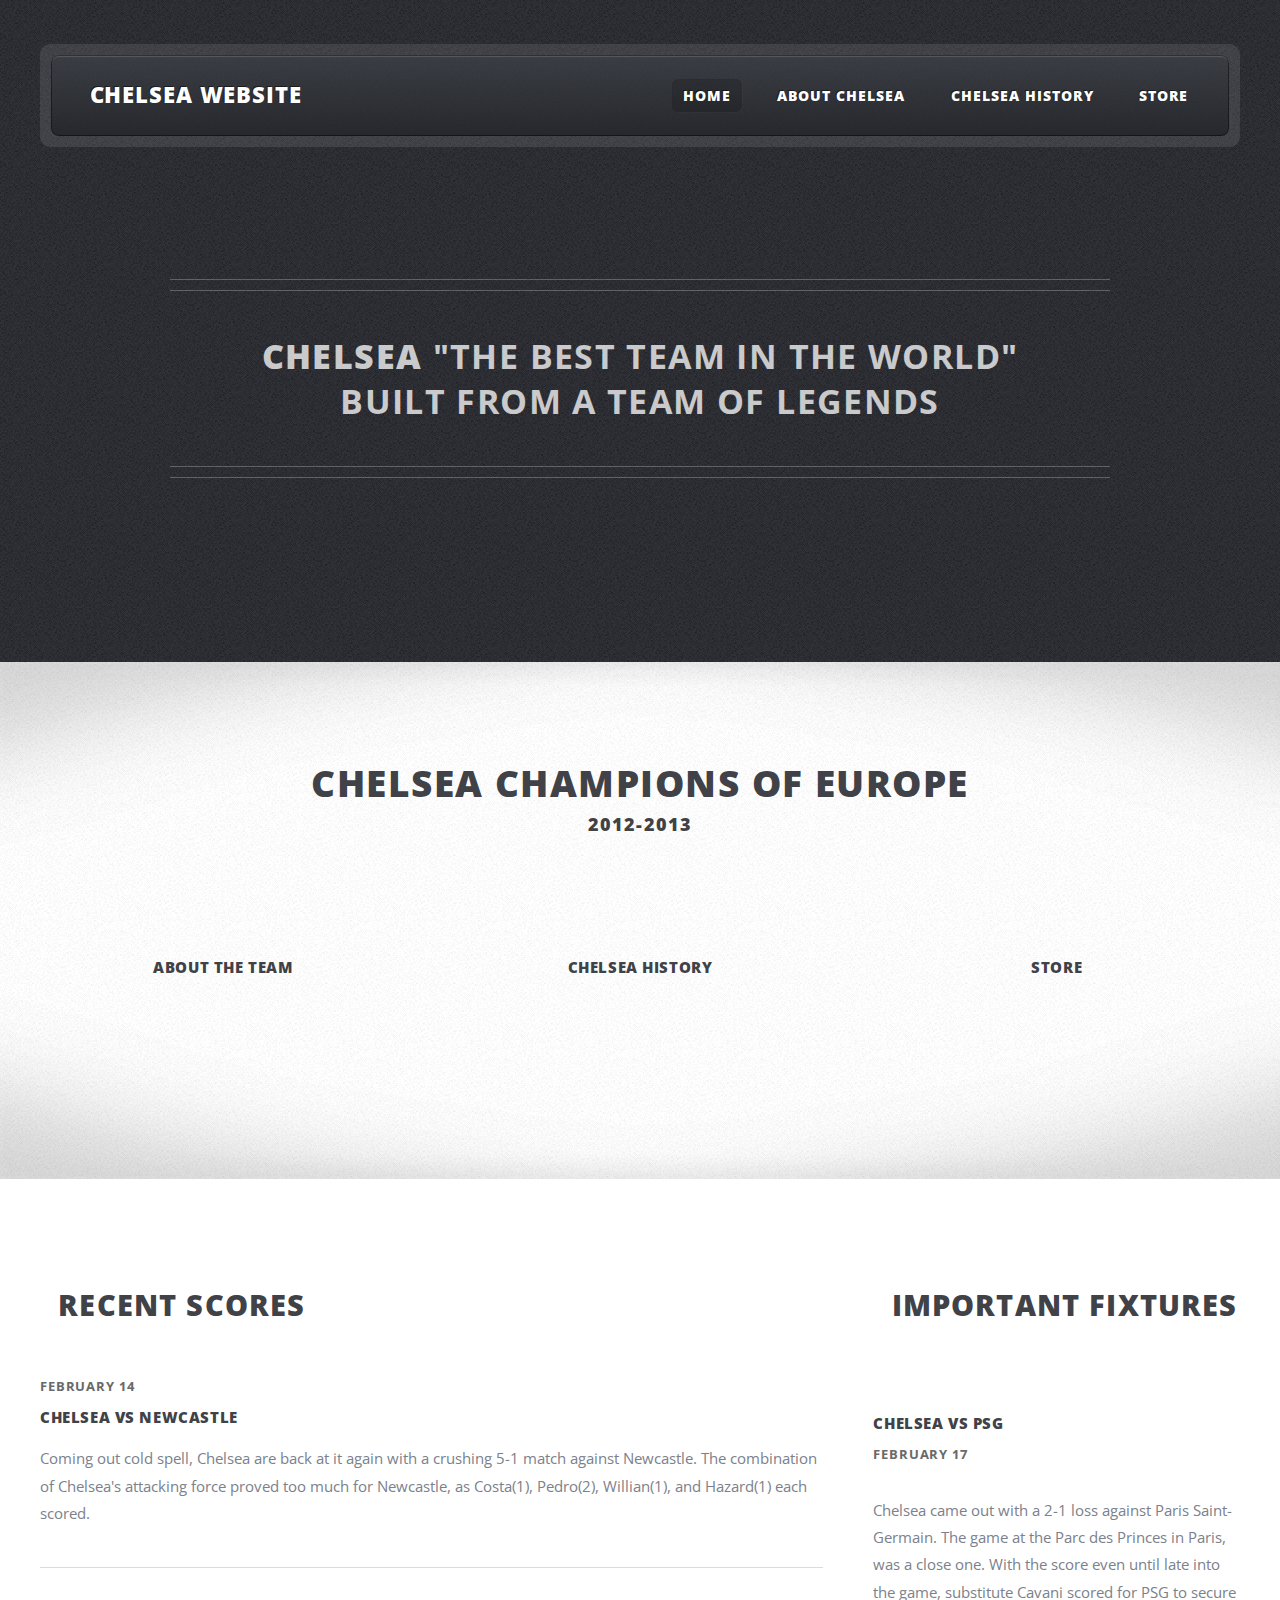
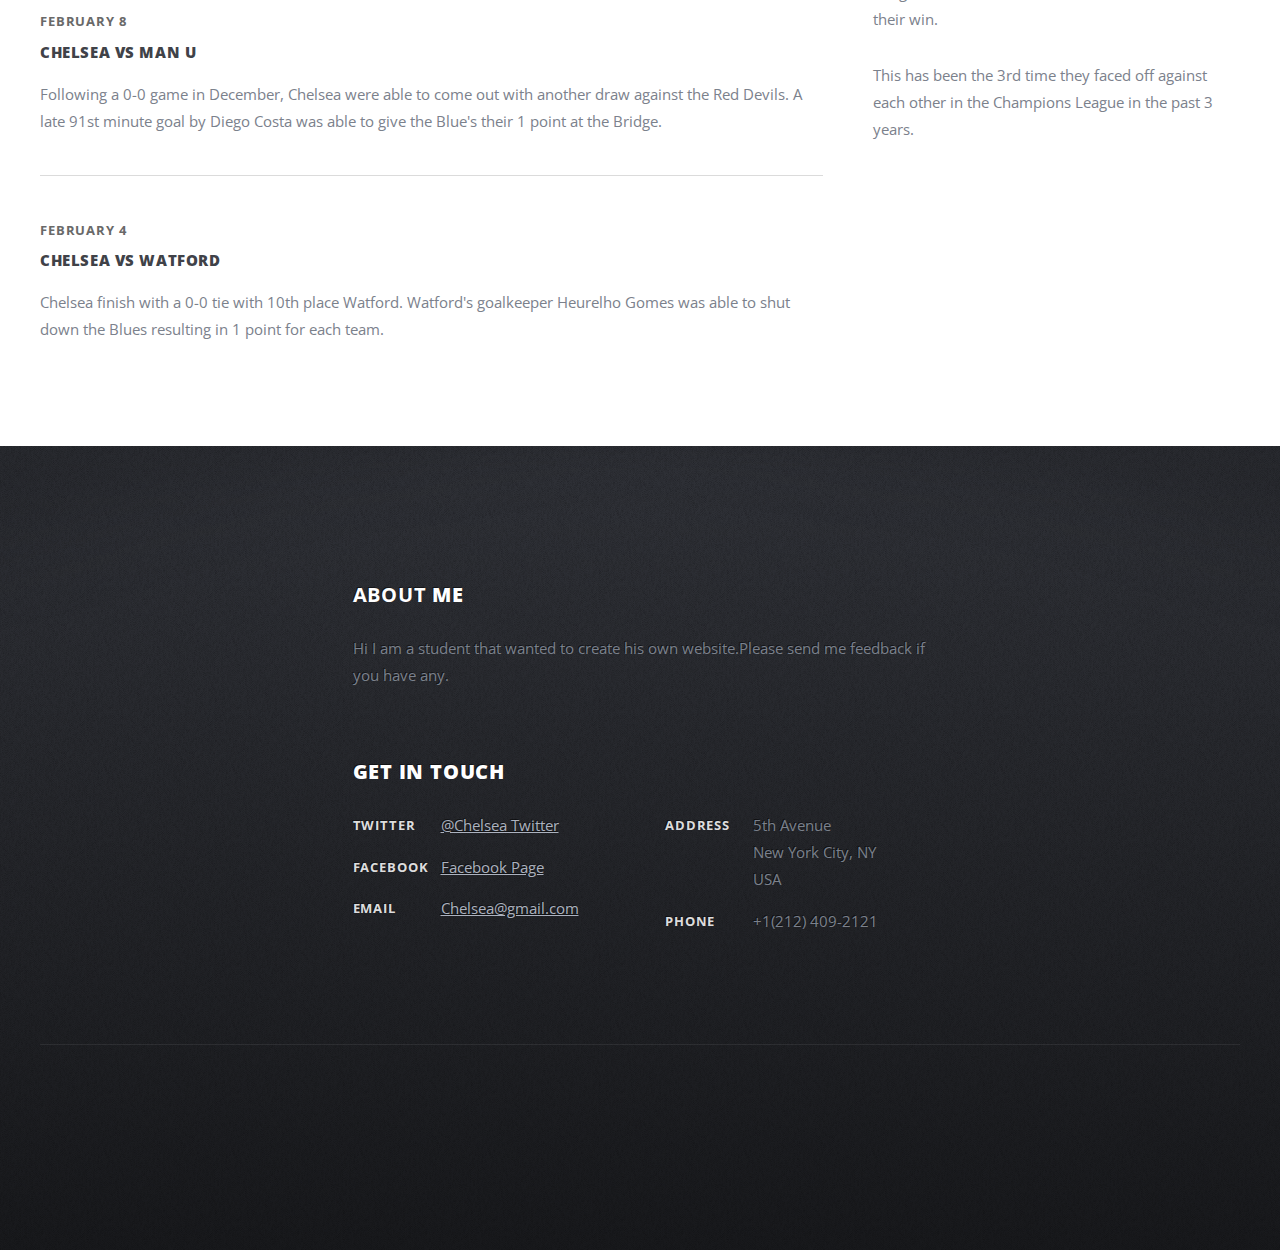
==== commit c39ef6f1: "Changed the store page" ====
--- a/index.html
+++ b/index.html
@@ -95,7 +95,7 @@
 											<section>
 												<a href="#" class="image featured"><img src="http://www.chelseafc.com/content/cfc/en/homepage/news/boilerplate-config/latest-news/2015/07/new-2015-16-home-kit.img.png" alt="" /></a>
 												
-													<h3>CHELSEA STORE</h3>
+													<h3>STORE</h3>
 													
 												</header>
 											</section>
--- a/assets/css/main.css
+++ b/assets/css/main.css
@@ -1125,7 +1125,8 @@
 		line-height: 1em;
 	}
 
-	
+		h2.icon {
+			line-height: 48px;
 		}
 
 		
@@ -1682,6 +1683,7 @@
 
 	#main-wrapper {
 		background: ##f2f2f2;
+
 	}
 
 	#footer-wrapper {
@@ -1693,6 +1695,7 @@
 		background-repeat: repeat-x, no-repeat, repeat;
 		background-size: 100% 100%, 100% 15em, auto auto;
 		background-position: top left, top center, top left;
+
 	}
 
 	.wrapper > .inner {
@@ -2317,4 +2320,5 @@
 				margin-top: 0;
 			}
 
-	}+	}
+	